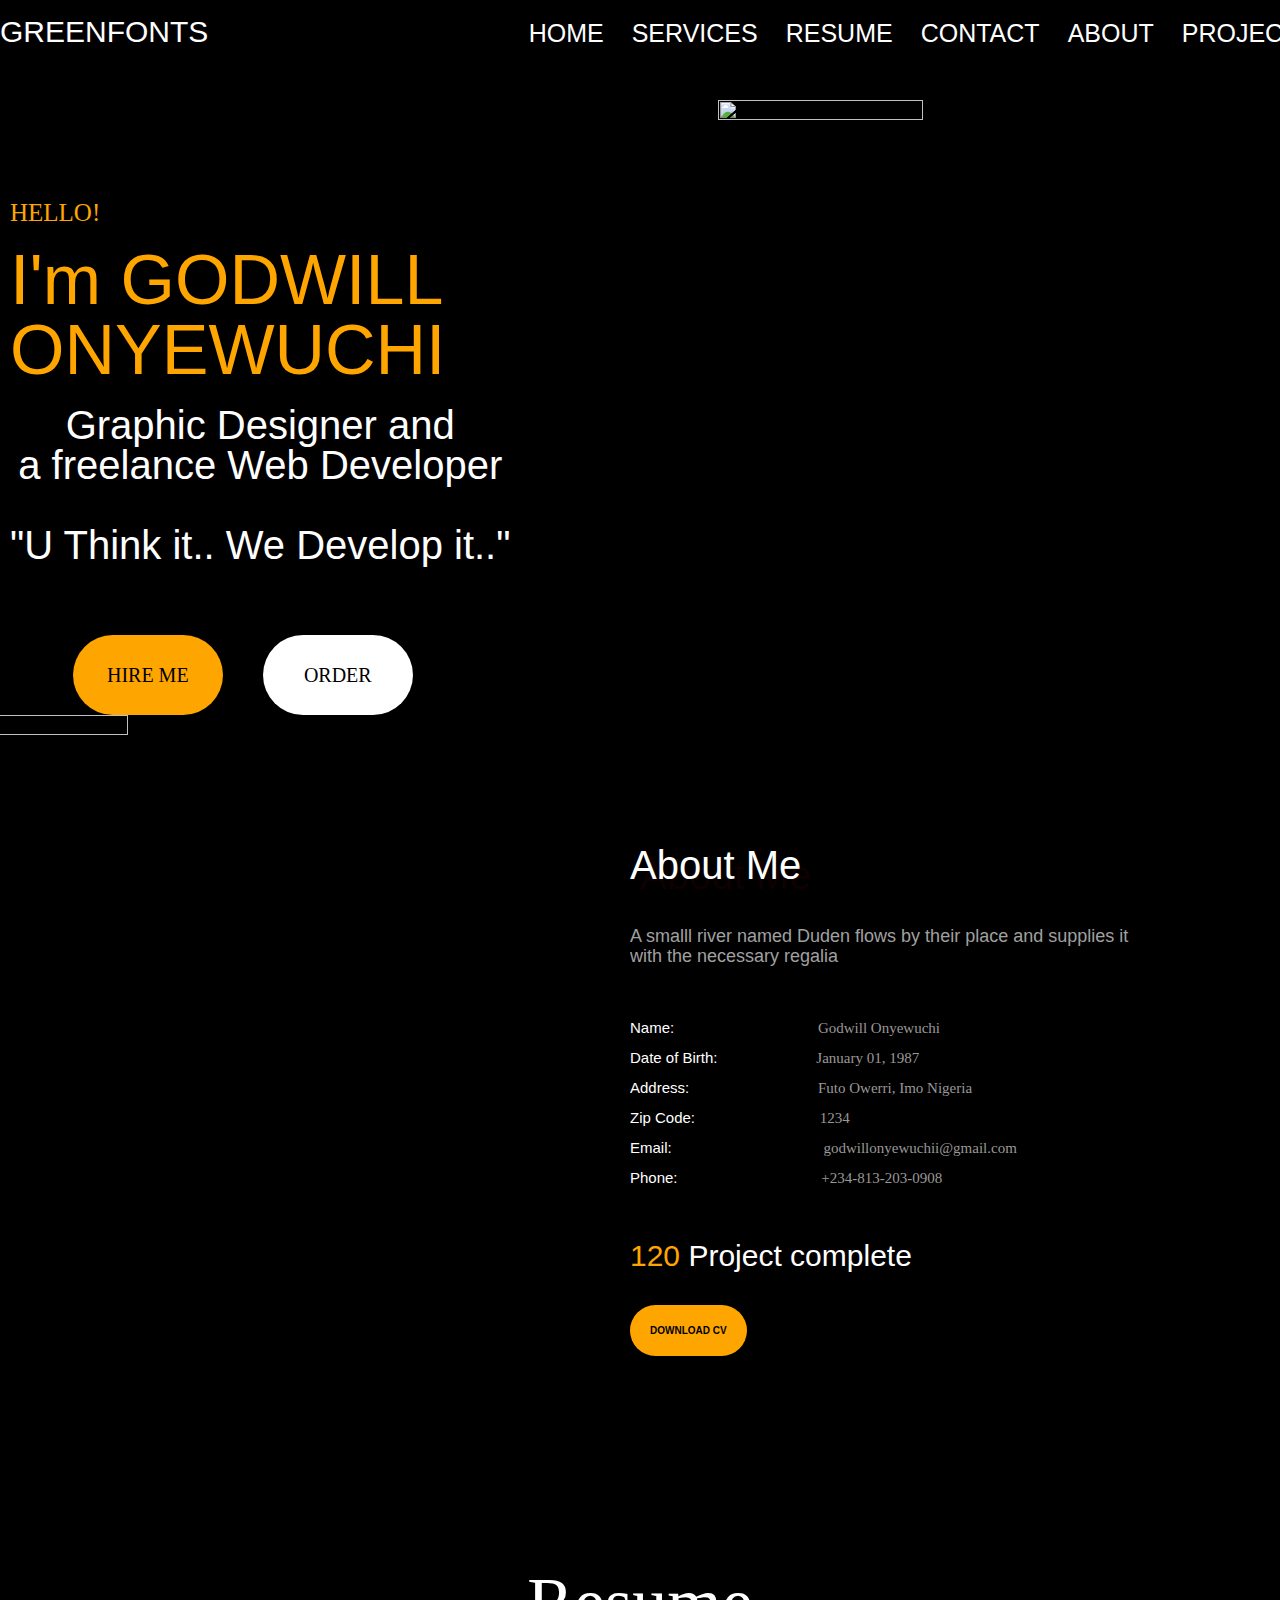
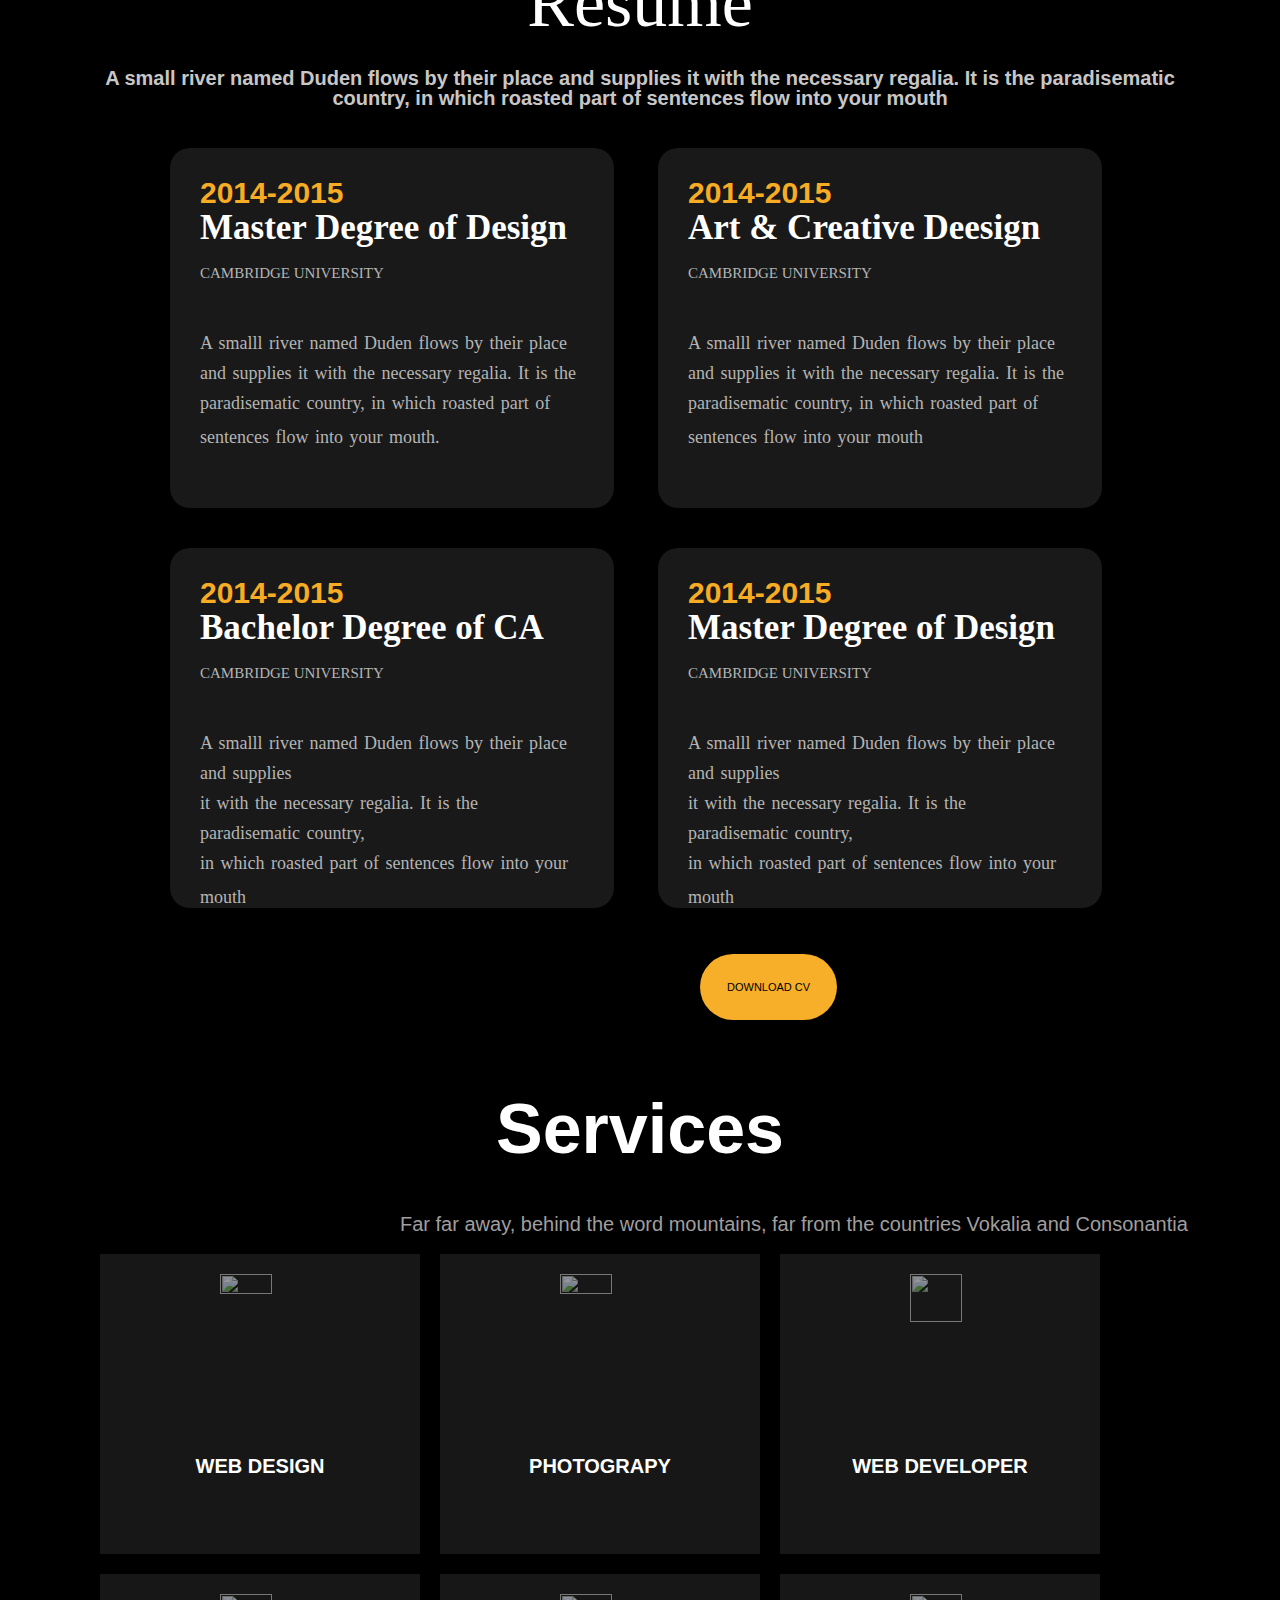
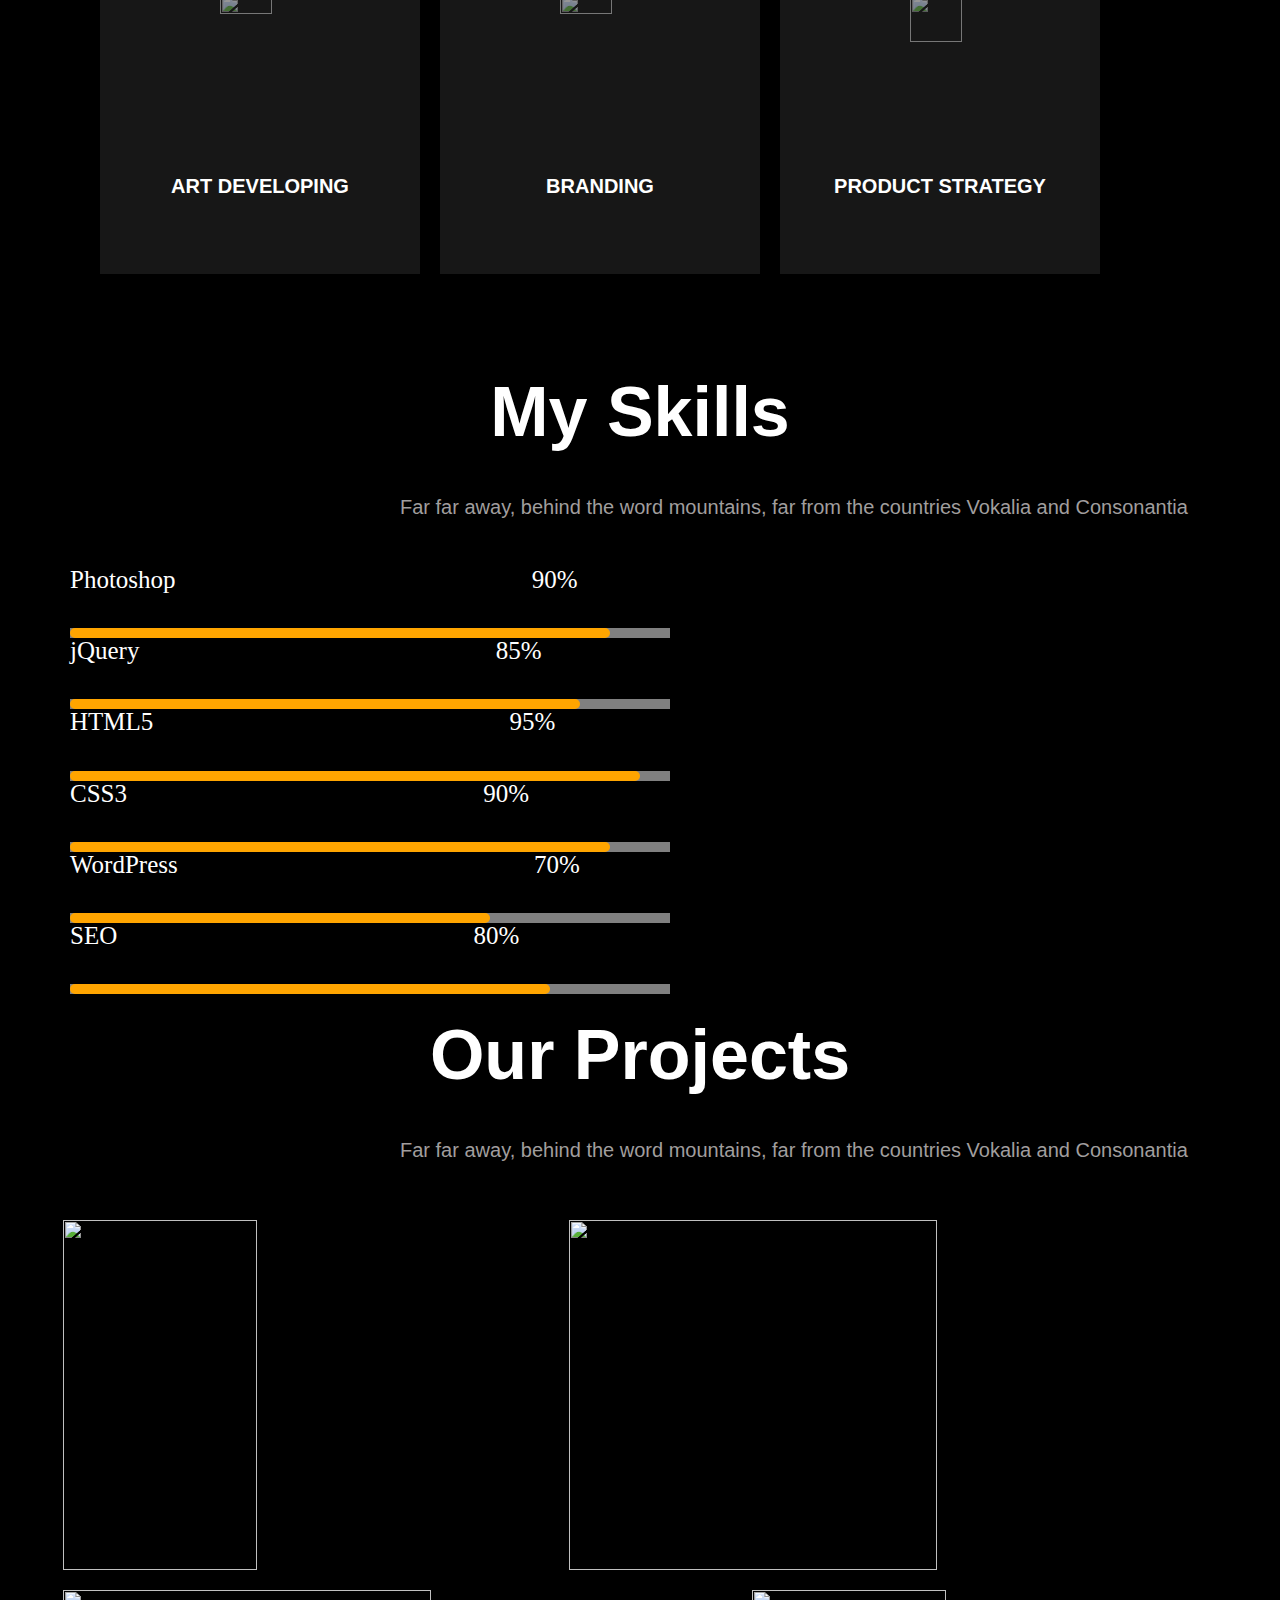
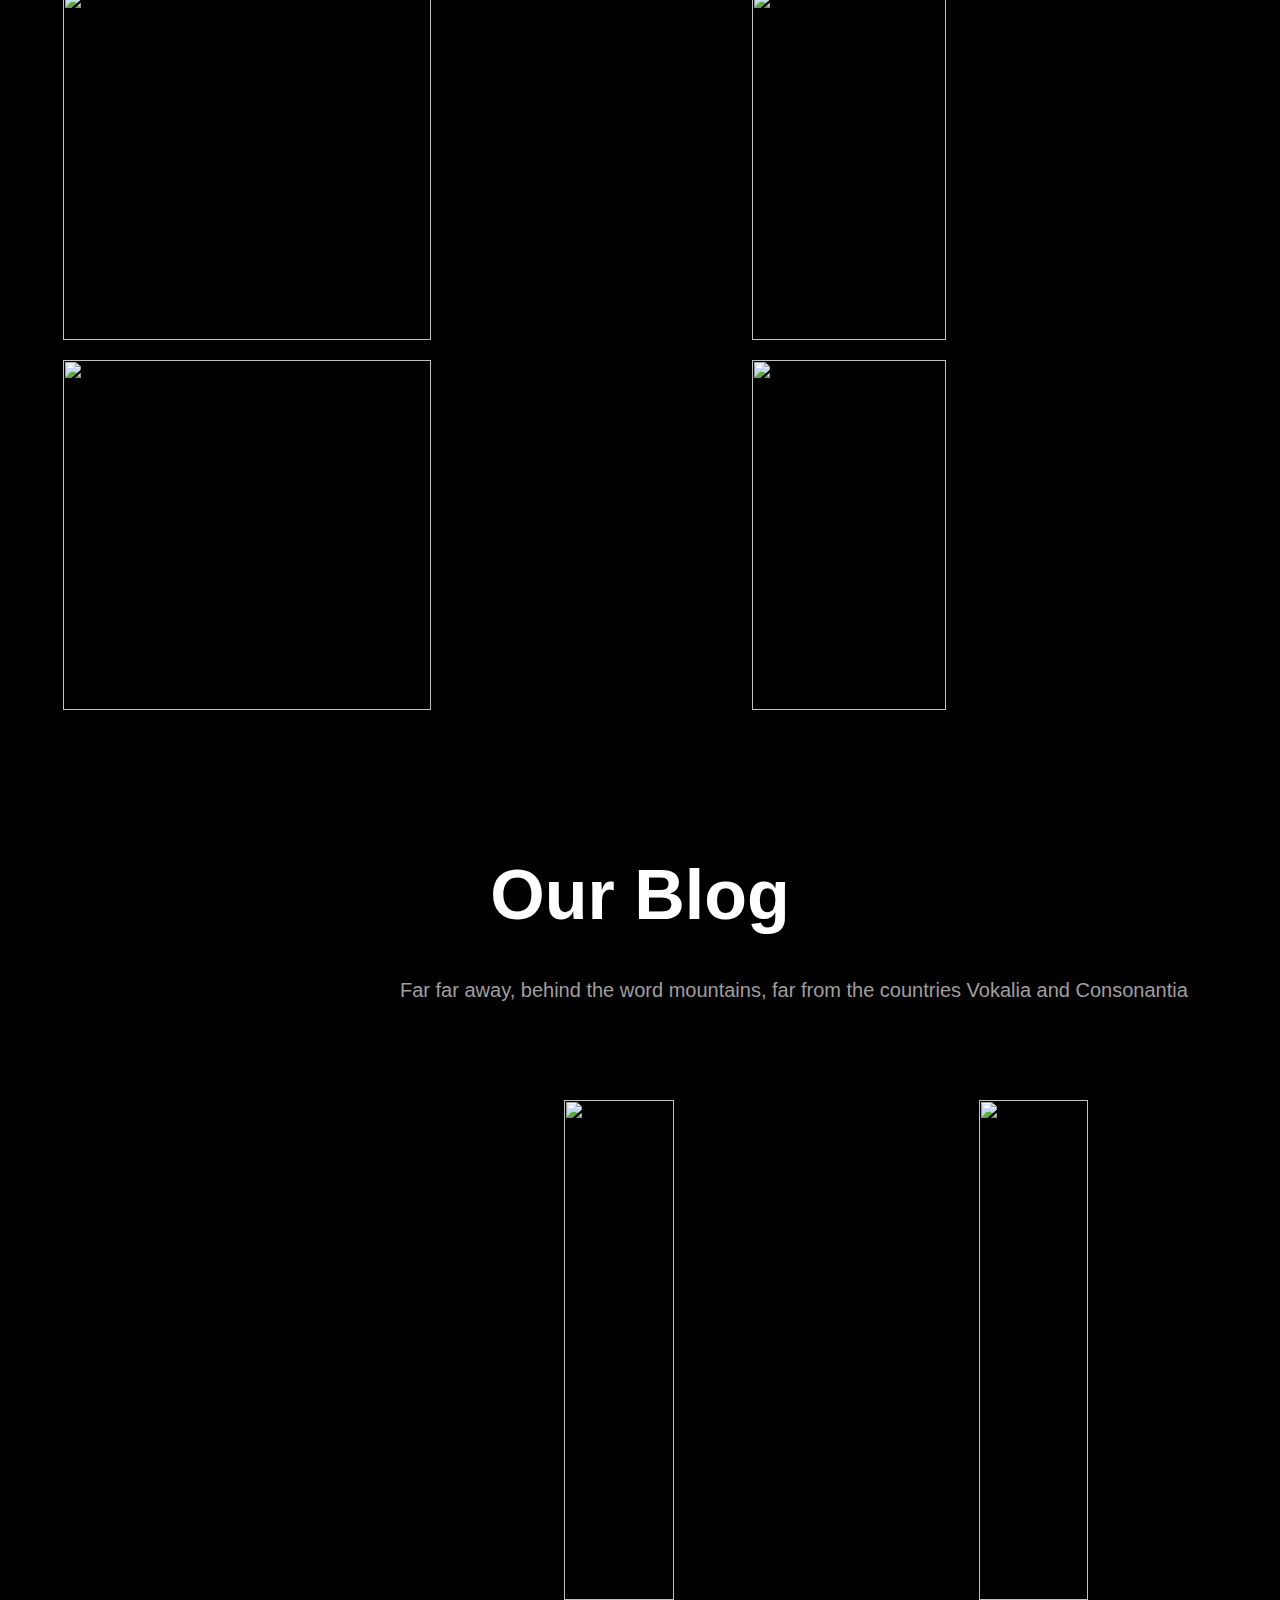
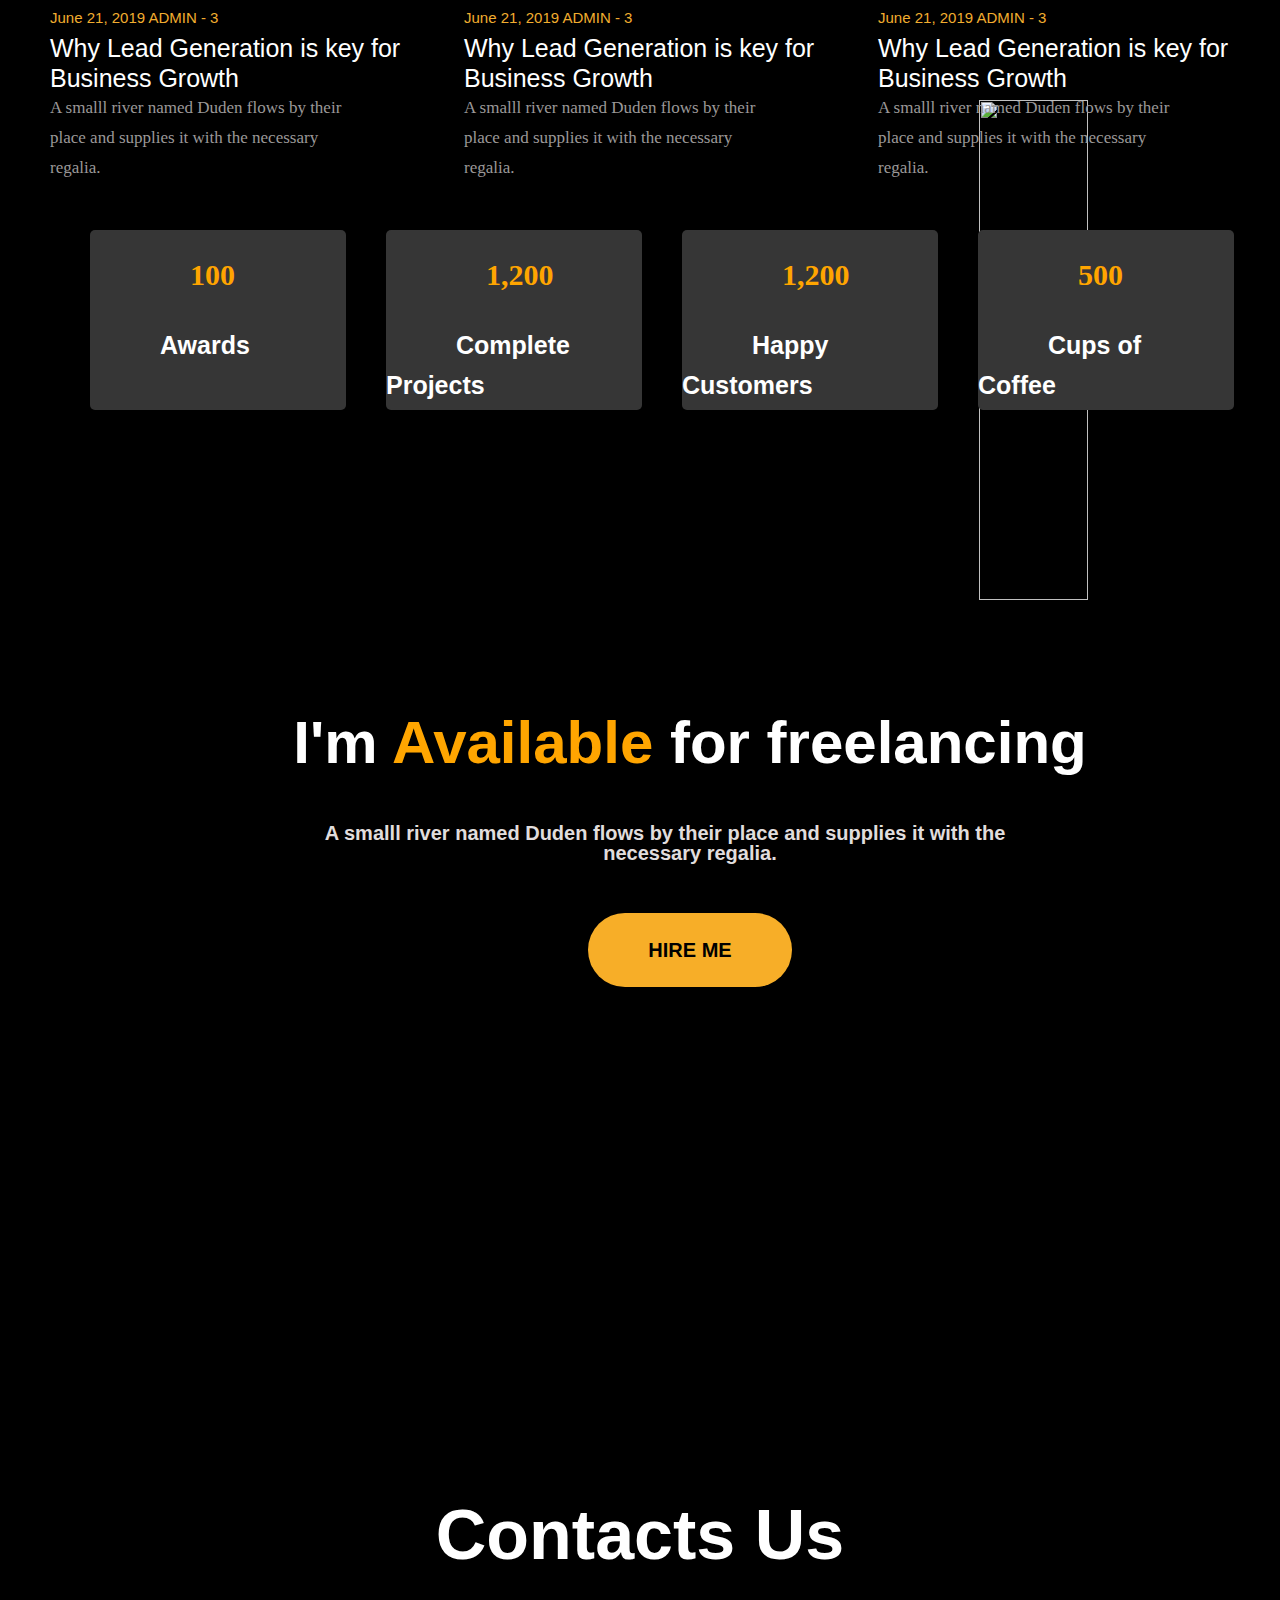
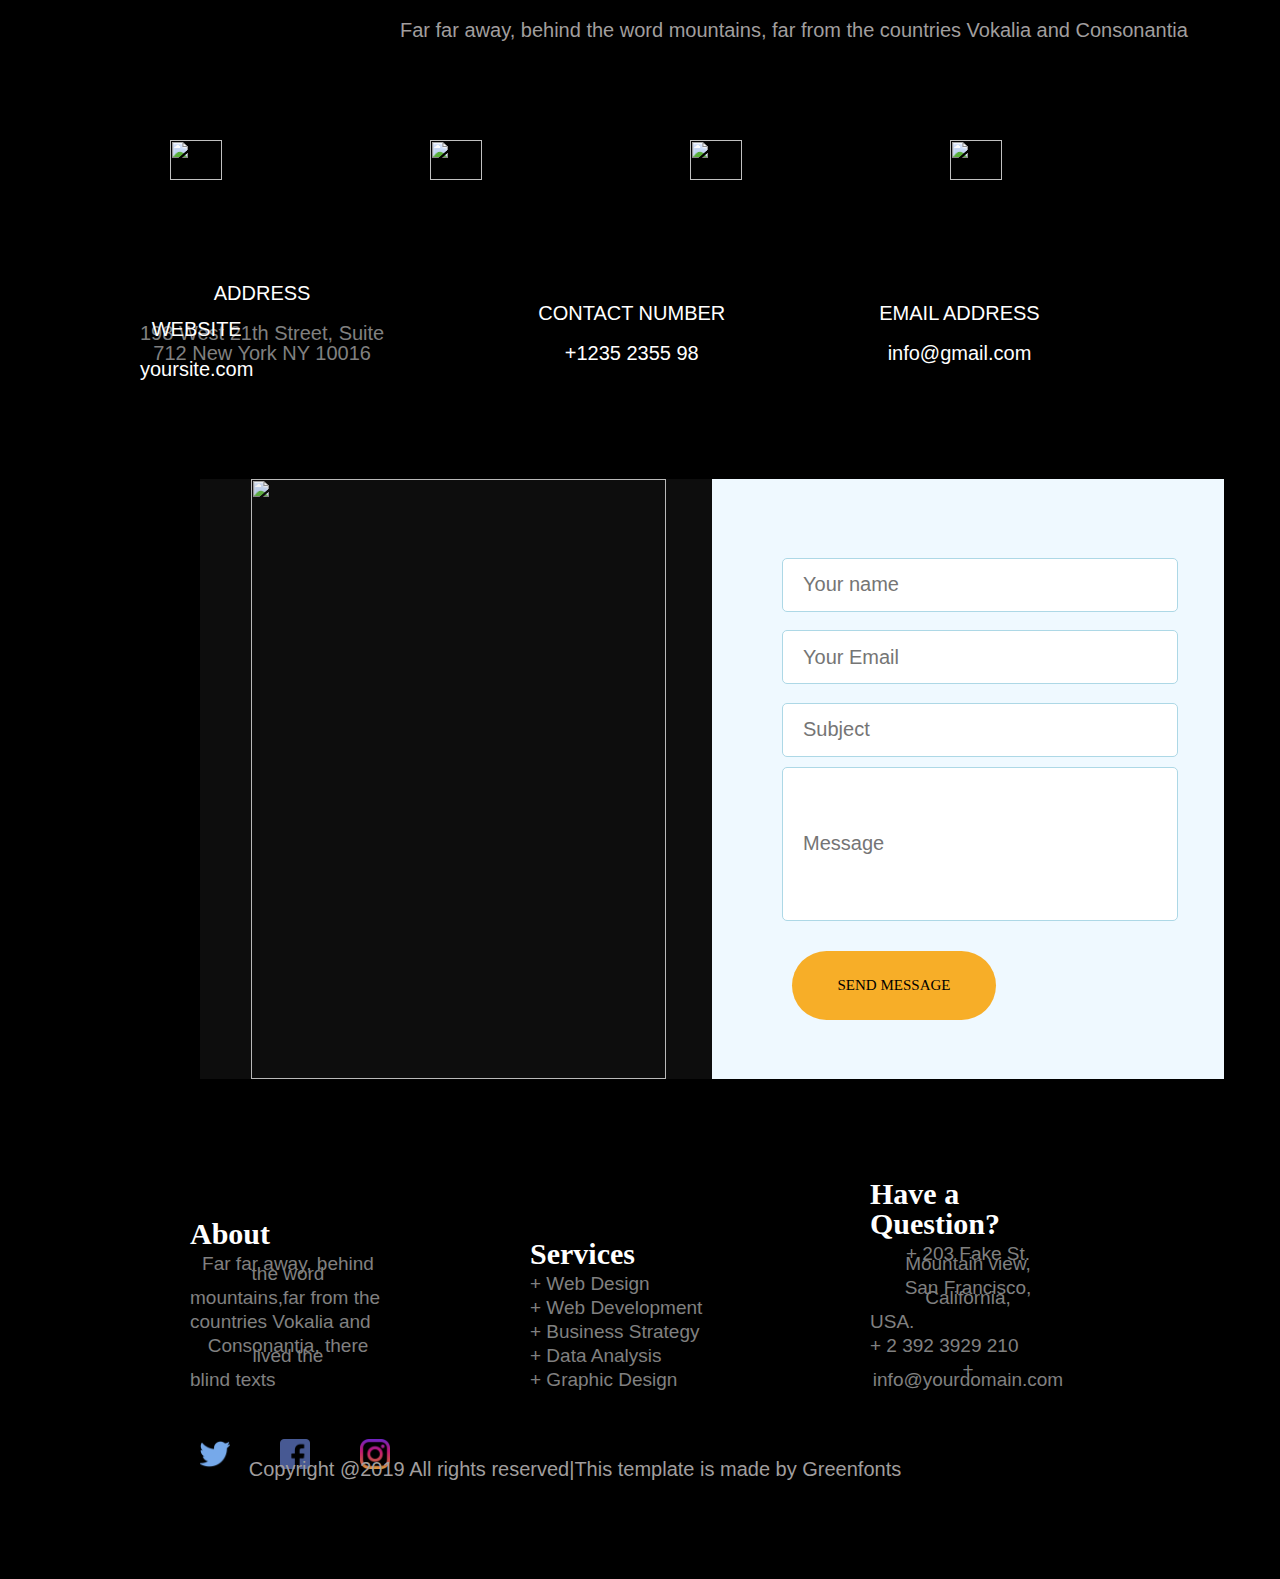
==== index.html @ c83e45dd "finnaly" ====
<!DOCTYPE html>
<html lang="en">

<head>
    <meta charset="UTF-8">
    <meta name="viewport" content="width=device-width, initial-scale=1.0">
    <meta http-equiv="X-UA-Compatible" content="ie=edge">
    <title>GREENFONTS - MEDIA</title>
    <link rel="stylesheet" href="./stylesheet.css">
</head>

<body>
    <nav id="navbar">

        <div id="container">

            <p>
                GREENFONTS
            </p>

            <ul>
                <li><a href="https://www.waptrick.com" class="home">HOME</a></li>
                <li> <a href="https://www.google .com" target="_blank" class="headerlink">SERVICES</a></li>
                <li> <a href="https://www.google .com" target="_blank" class="headerlink">RESUME</a></li>
                <li> <a href="https://www.google .com" target="_blank" class="headerlink">CONTACT</a></li>
                <li> <a href="https://www.google .com" target="_blank" class="notheader">ABOUT</a></li>
                <li> <a href="https://www.google .com" target="_blank" class="notheader">PROJECTS</a></li>
                <li> <a href="https://www.google .com" target="_blank" class="notheader">OFFICES</a></li>

            </ul>
        </div>
    </nav>

    <section class="banner">
        <div class="name">
            <h4> HELLO!</h4>
            <h2>I'm
                <b>GODWILL <br>ONYEWUCHI</b></h2>
            <p>
                Graphic Designer and<br>
                a freelance Web Developer<br><br>
                "U Think it.. We Develop it.."</p>
            <p></p>
            <div class="contain">
                <a class="button" href="https://www.goggle.com" target="-blank"
                    style="background-color: orange;"><b>HIRE ME<br></b>
                </a>
                <a class="button" href="https://www.goggle.com" target="_blank"><b>ORDER</b></a>
            </div>
        </div>
        <img src="http://pluspng.com/img-png/png-men-men-png-495.png">
    </section>
    <div class="container2">
        <div class="img2">
            <p></p>
            <img src="http://pluspng.com/img-png/png-men-men-png-495.png">
        </div>
        <div class="about">
            <h2 id="abouthead"><b>About Me</b> </h2><br><br>
            <p></p>
            <p class="quote">A smalll river named Duden flows by their place and supplies it<br> with the necessary
                regalia</p>
            <br><br><br>
            <br>
            <div class="con">
                <p> <b style="padding-right: 140px;">Name:</b> Godwill Onyewuchi <br></p>
                <p><b style="padding-right: 95px;">Date of Birth:</b> January 01, 1987 <br></p>
                <p><b style="padding-right: 125px;">Address:</b> Futo Owerri, Imo Nigeria <br></p>
                <p><b style="padding-right: 121px;">Zip Code:</b> 1234 <br></p>
                <p><b style="padding-right: 148px;">Email:</b> godwillonyewuchii@gmail.com<br> </p>
                <p><b style="padding-right: 140px;">Phone:</b> +234-813-203-0908 <br></p>
            </div>
            <br><br><br>
            <P style="color: white; font-size: 30px;"><b style="color: orange;">120</b> Project complete</P>
            <div class="button2">
                <p><b>DOWNLOAD CV</b></p>

            </div>
        </div>

    </div>

    <div class="Resume">

        <h1>Resume</h1>
        <h2>A small river named Duden flows by their place and
            supplies it with the necessary regalia.
            It is the paradisematic <br>country, in which roasted part of sentences flow into your mouth </h2>

        <div class="maincontent">
            <div class="content1">
                <p>2014-2015</p>
                <h3>Master Degree of Design</h3>
                <h4>CAMBRIDGE UNIVERSITY</p>
                    <h5>A smalll river named Duden flows by their place and
                        supplies it with the necessary regalia.
                        It is the paradisematic country, in which roasted part of sentences flow into your mouth.</p>
            </div>
            <div class="content2">
                <p>2014-2015</p>
                <h3>Art & Creative Deesign</h3>
                <h4>CAMBRIDGE UNIVERSITY</p>
                    <h5>A smalll river named Duden flows by their place and
                        supplies it with the necessary regalia.
                        It is the paradisematic country, in which roasted part of sentences flow into your mouth</p>
            </div>
            <div class="content3">
                <p>2014-2015</p>
                <h3>Bachelor Degree of CA</h3>
                <h4>CAMBRIDGE UNIVERSITY</p>
                    <h5>A smalll river named Duden flows by their place and
                        supplies<br> it with the necessary regalia.
                        It is the paradisematic country, <br>in which roasted part of sentences flow into your mouth</p>
            </div>
            <div class="content4">
                <p>2014-2015</p>
                <h3>Master Degree of Design</h3>
                <h4>CAMBRIDGE UNIVERSITY</p>
                    <h5>A smalll river named Duden flows by their place and
                        supplies<br> it with the necessary regalia.
                        It is the paradisematic country, <br>in which roasted part of sentences flow into your mouth</p>
            </div>
        </div>
        <div class="button3">
            <p><b>DOWNLOAD CV</b></p>

        </div>
    </div>

    <div class="Services">

        <h1>Services</h1>
        <p>Far far away, behind the word mountains,
            far from the countries Vokalia and Consonantia</p>

        <div class="mainService">
            <div class="ConSer">
                <div class="icons">
                    <p><img src="/ICONS/logo 1.png"></p>
                </div>

                <br><br>
                <h5>WEB DESIGN</h5>

                <p class="service_p"></p>
            </div>
            <div class="ConSer">
                <div class="icons2">
                    <p><img src="/ICONS/logo 2.png"></p>
                </div>
                <br><br>
                <h5>PHOTOGRAPY</h5>
                <p class="service_p"></p>
            </div>
            <div class="ConSer">
                <div class="icons3">
                    <p><img src="/ICONS/logo3.png"></p>
                </div>
                <br><br>
                <h5>WEB DEVELOPER</h5>
                <p class="service_p"></p>
            </div>
            <div class="ConSer">
                <div class="icons">
                    <p><img src="/ICONS/logo 1.png"></p>
                </div>
                <br><br>
                <h5>ART DEVELOPING</h5>
                <p class="service_p"></p>
            </div>
            <div class="ConSer">
                <div class="icons2">
                    <p><img src="/ICONS/logo 2.png"></p>
                </div>
                <br><br>
                <h5>BRANDING</h5>
                <p class="service_p"></p>
            </div>
            <div class="ConSer">
                <div class="icons3">
                    <p><img src="/ICONS/logo3.png"></p>
                </div>
                <br><br>
                <h5>PRODUCT STRATEGY</h5>
                <p class="service_p"></p>
            </div>
        </div>

    </div>


    <div class="skills">

        <h1>My Skills</h1>
        <p>Far
            far away, behind the word mountains,
            far from the countries Vokalia and Consonantia</p>

        <div class="skills_container">
            <div class="skills_content">
                <div>
                    <h4>Photoshop 90%</h4>
                    <progress class="bord" min="0" max="100" value="90"></progress>
                </div>
                <div>
                    <h4>jQuery 85%</h4>
                    <progress class="bord" min="0" max="100" value="85"></progress>
                </div>
                <div>
                    <h4>HTML5 95%</h4>
                    <progress class="bord" min="0" max="100" value="95"></progress>
                </div>
                <div>
                    <h4>CSS3 90%</h4>
                    <progress class="bord" min="0" max="100" value="90"></progress>
                </div>
                <div>
                    <h4>WordPress 70%</h4>
                    <progress class="bord" min="0" max="100" value="70"></progress>
                </div>
                <div>
                    <h4>SEO 80%</h4>
                    <progress class="bord" min="0" max="100" value="80"></progress>
                </div>
            </div>
        </div>
    </div>


    <div class="projects">
        <h1>Our Projects</h1>
        <p>Far far away, behind the word mountains,
            far from the countries Vokalia and Consonantia</p>
        <div class="projectcontent">
            <div class="maincontentp">

                <img class="contentp2" src="/images/com.1.jpg">
                <img class="contentp1" src="/images/nature.JPG">
            </div>

            <div class="maincontentp">

                <img class="contentp1" src="/images/com.3.jpg">
                <img class="contentp2" src="/images/com.2.jpg">
            </div>
            <div class="maincontentp">

                <img class="contentp1" src="/images/20191127_102858.jpg"">
                <img class=" contentp2" src="/images/20191127_103021.jpg">
            </div>

        </div>
    </div>


    <div class="blog">
        <h1>Our Blog</h1>
        <p>Far far away, behind the word mountains,
            far from the countries Vokalia and Consonantia</p>
        <div class="blogcontent">
            <p class="contentb">
                <img src="/images/com.1.jpg" class="pic1">
                <img src="/images/20191127_103021.jpg" class="pic2">
                <img src="/images/20191127_103012.jpg" class="pic3">
            </p>
            <div class="contentb1">
                <h5 class="content_p1"><b><strong>June 21, 2019 ADMIN - 3</strong></b></h5>
                <h5 class="content_p2"><B>Why Lead Generation is key for <br> Business Growth</B></h5>
                <h5 class="content_p4">A smalll river named Duden flows by their<br> place and
                    supplies it with the necessary <br>regalia.</h5>
            </div>
            <div class="contentb2">
                <h5 class="content_p1"><b><strong>June 21, 2019 ADMIN - 3</strong></b></h5>
                <h5 class="content_p2"><B>Why Lead Generation is key for <br> Business Growth</B></h5>
                <h5 class="content_p4">A smalll river named Duden flows by their<br> place and
                    supplies it with the necessary <br>regalia.</h5>
            </div>
            <div class="contentb3">
                <h5 class="content_p1"><b><strong>June 21, 2019 ADMIN - 3</strong></b></h5>
                <h5 class="content_p2"><B>Why Lead Generation is key for <br> Business Growth</B></h5>
                <h5 class="content_p4">A smalll river named Duden flows by their<br> place and
                    supplies it with the necessary <br>regalia.</h5>
            </div>
        </div>

        <div class="contentb_2">
            <!-- <img src="/images/download.jpg"> -->
            <div class="first_b2">
                <div class="blocks_b2">
                    <h4>100</h4><br>
                    <p>Awards</p>
                </div>
                <div class="blocks_b2">
                    <h4>1,200</h4><br>
                    <p>Complete Projects</p>
                </div>
                <div class="blocks_b2">
                    <h4>1,200</h4><br>
                    <p>Happy Customers</p>
                </div>
                <div class="blocks_b2">
                    <h4>500</h4><br>
                    <p>Cups of Coffee</p>
                </div>
            </div>
            <div class="second_b2">
                <h3>I'm <b style="color: orange;">Available</b> for freelancing</h3>
                <p>A smalll river named Duden flows by their place and
                    supplies it with the <br>necessary regalia.</p>
                <div class="button3">
                    <h5><b style="font-size: 20px;">HIRE ME</b></h5>

                </div>
            </div>
        </div>
    </div>

    <div class="contacts">
        <h1>Contacts Us</h1>
        <p>Far far away, behind the word mountains, far from the countries Vokalia and Consonantia</p>
        <div class="contacts_content">
            <div class="contact_icons">
                <p><img class="contentc1" src="/images/icon4.png"></p>
                <p><img class="contentc2" src="/images/icon5.png"></p>
                <p><img class="contentc3" src="/images/icon6.png"></p>
                <p><img class="contentc4" src="/images/icon7.png"></p>
            </div>
            <div class="icons_label">
                <p class="contentc1" style="color: grey; ">
                    <b style="color: white;">ADDRESS</b> <br> <br> 198 West 21th Street, Suite <br> 712 New York NY
                    10016</p>
                <p class="contentc2"><b>CONTACT NUMBER</b> <br><br> +1235 2355 98 </p>
                <p class="contentc3"><b>EMAIL ADDRESS</b> <br><br> info@gmail.com</p>
                <p class="contentc4"><b>WEBSITE</b> <br><br> yoursite.com</p>
            </div>

        </div>
        <div class="form">
            <div class="form_part1">
                <img src="http://pluspng.com/img-png/png-men-men-png-495.png">
            </div>
            <div class="form_part2">
                <form>
                    <input type="text" placeholder="Your name">
                    <input type="text" placeholder="Your Email">
                    <input type="text" placeholder="Subject">
                    <input type="text" placeholder="Message" style="height: 150px;">
                </form>
                <div class="button4">
                    <h5><b style="font-size: 15px;">SEND MESSAGE</b></h5>

                </div>
            </div>
        </div>
        <div class="part_3">
            <div class="part_content">
                <div class="aboutc">
                    <h3>About</h3>
                    <p>Far far away, behind the word </p>
                    <p>mountains,far from the</p>
                    <p>countries Vokalia and</p>
                    <p>Consonantia, there lived the</p>
                    <p>blind texts</p>
                </div>

                <div class="servicec">
                    <h3>Services</h3>
                    <p>+ Web Design</p>
                    <p>+ Web Development</p>
                    <p>+ Business Strategy</p>
                    <p>+ Data Analysis</p>
                    <p>+ Graphic Design</p>
                </div>
                <div class="questionc">
                    <h3>Have a Question?</h3>
                    <p>+ 203 Fake St. Mountain view,
                        <p> San Francisco, California,</p>
                        <p> USA. </p>
                        <p>+ 2 392 3929 210</p>
                        <p>+ info@yourdomain.com</p>

                </div>
            </div>
            <div class="lasticons">
                <img src="/ICONS/twitter.png">
                <img src="/ICONS/facebook.png">
                <img src="/ICONS/instagram.png">
            </div>
        </div>

        <footer>
            <p>Copyright @2019 All rights reserved|This template is made by Greenfonts</p>
        </footer>

</body>

</html>
---- stylesheet.css ----
/* http://meyerweb.com/eric/tools/css/reset/
   v2.0-modified | 20110126
   License: none (public domain)
*/

html, body, div, span, applet, object, iframe,
h1, h2, h3, h4, h5, h6, p, blockquote, pre,
a, abbr, acronym, address, big, cite, code,
del, dfn, em, img, ins, kbd, q, s, samp,
small, strike, strong, sub, sup, tt, var,
b, u, i, center,
dl, dt, dd, ol, ul, li,
fieldset, form, label, legend,
table, caption, tbody, tfoot, thead, tr, th, td,
article, aside, canvas, details, embed,
figure, figcaption, footer, header, hgroup,
menu, nav, output, ruby, section, summary,
time, mark, audio, video {
  margin: 0;
	padding: 0;
	border: 0;
	font-size: 100%;
	font: inherit;
	vertical-align: baseline;
}

/* make sure to set some focus styles for accessibility */
:focus {
    outline: 0;
}

/* HTML5 display-role reset for older browsers */
article, aside, details, figcaption, figure,
footer, header, hgroup, menu, nav, section {
	display: block;
}

body {
	line-height: 1;
}

ol, ul {
	list-style: none;
}

blockquote, q {
	quotes: none;
}

blockquote:before, blockquote:after,
q:before, q:after {
	content: '';
	content: none;
}

table {
	border-collapse: collapse;
	border-spacing: 0;
}

input[type=search]::-webkit-search-cancel-button,
input[type=search]::-webkit-search-decoration,
input[type=search]::-webkit-search-results-button,
input[type=search]::-webkit-search-results-decoration {
    -webkit-appearance: none;
    -moz-appearance: none;
}

input[type=search] {
    -webkit-appearance: none;
    -moz-appearance: none;
    -webkit-box-sizing: content-box;
    -moz-box-sizing: content-box;
    box-sizing: content-box;
}

textarea {
    overflow: auto;
    vertical-align: top;
    resize: vertical;
}

/**
 * Correct `inline-block` display not defined in IE 6/7/8/9 and Firefox 3.
 */

audio,
canvas,
video {
    display: inline-block;
    *display: inline;
    *zoom: 1;
    max-width: 100%;
}

/**
 * Prevent modern browsers from displaying `audio` without controls.
 * Remove excess height in iOS 5 devices.
 */

audio:not([controls]) {
    display: none;
    height: 0;
}

/**
 * Address styling not present in IE 7/8/9, Firefox 3, and Safari 4.
 * Known issue: no IE 6 support.
 */

[hidden] {
    display: none;
}

/**
 * 1. Correct text resizing oddly in IE 6/7 when body `font-size` is set using
 *    `em` units.
 * 2. Prevent iOS text size adjust after orientation change, without disabling
 *    user zoom.
 */

html {
    font-size: 100%; /* 1 */
    -webkit-text-size-adjust: 100%; /* 2 */
    -ms-text-size-adjust: 100%; /* 2 */
}

/**
 * Address `outline` inconsistency between Chrome and other browsers.
 */

a:focus {
    outline: thin dotted;
}

/**
 * Improve readability when focused and also mouse hovered in all browsers.
 */

a:active,
a:hover {
    outline: 0;
}

/**
 * 1. Remove border when inside `a` element in IE 6/7/8/9 and Firefox 3.
 * 2. Improve image quality when scaled in IE 7.
 */

img {
    border: 0; /* 1 */
    -ms-interpolation-mode: bicubic; /* 2 */
}

/**
 * Address margin not present in IE 6/7/8/9, Safari 5, and Opera 11.
 */

figure {
    margin: 0;
}

/**
 * Correct margin displayed oddly in IE 6/7.
 */

form {
    margin: 0;
}

/**
 * Define consistent border, margin, and padding.
 */

fieldset {
    border: 1px solid #c0c0c0;
    margin: 0 2px;
    padding: 0.35em 0.625em 0.75em;
}

/**
 * 1. Correct color not being inherited in IE 6/7/8/9.
 * 2. Correct text not wrapping in Firefox 3.
 * 3. Correct alignment displayed oddly in IE 6/7.
 */

legend {
    border: 0; /* 1 */
    padding: 0;
    white-space: normal; /* 2 */
    *margin-left: -7px; /* 3 */
}

/**
 * 1. Correct font size not being inherited in all browsers.
 * 2. Address margins set differently in IE 6/7, Firefox 3+, Safari 5,
 *    and Chrome.
 * 3. Improve appearance and consistency in all browsers.
 */

button,
input,
select,
textarea {
    font-size: 100%; /* 1 */
    margin: 0; /* 2 */
    vertical-align: baseline; /* 3 */
    *vertical-align: middle; /* 3 */
}

/**
 * Address Firefox 3+ setting `line-height` on `input` using `!important` in
 * the UA stylesheet.
 */

button,
input {
    line-height: normal;
}

/**
 * Address inconsistent `text-transform` inheritance for `button` and `select`.
 * All other form control elements do not inherit `text-transform` values.
 * Correct `button` style inheritance in Chrome, Safari 5+, and IE 6+.
 * Correct `select` style inheritance in Firefox 4+ and Opera.
 */

button,
select {
    text-transform: none;
}

/**
 * 1. Avoid the WebKit bug in Android 4.0.* where (2) destroys native `audio`
 *    and `video` controls.
 * 2. Correct inability to style clickable `input` types in iOS.
 * 3. Improve usability and consistency of cursor style between image-type
 *    `input` and others.
 * 4. Remove inner spacing in IE 7 without affecting normal text inputs.
 *    Known issue: inner spacing remains in IE 6.
 */

button,
html input[type="button"], /* 1 */
input[type="reset"],
input[type="submit"] {
    -webkit-appearance: button; /* 2 */
    cursor: pointer; /* 3 */
    *overflow: visible;  /* 4 */
}

/**
 * Re-set default cursor for disabled elements.
 */

button[disabled],
html input[disabled] {
    cursor: default;
}

/**
 * 1. Address box sizing set to content-box in IE 8/9.
 * 2. Remove excess padding in IE 8/9.
 * 3. Remove excess padding in IE 7.
 *    Known issue: excess padding remains in IE 6.
 */

input[type="checkbox"],
input[type="radio"] {
    box-sizing: border-box; /* 1 */
    padding: 0; /* 2 */
    *height: 13px; /* 3 */
    *width: 13px; /* 3 */
}

/**
 * 1. Address `appearance` set to `searchfield` in Safari 5 and Chrome.
 * 2. Address `box-sizing` set to `border-box` in Safari 5 and Chrome
 *    (include `-moz` to future-proof).
 */

input[type="search"] {
    -webkit-appearance: textfield; /* 1 */
    -moz-box-sizing: content-box;
    -webkit-box-sizing: content-box; /* 2 */
    box-sizing: content-box;
}

/**
 * Remove inner padding and search cancel button in Safari 5 and Chrome
 * on OS X.
 */

input[type="search"]::-webkit-search-cancel-button,
input[type="search"]::-webkit-search-decoration {
    -webkit-appearance: none;
}

/**
 * Remove inner padding and border in Firefox 3+.
 */

button::-moz-focus-inner,
input::-moz-focus-inner {
    border: 0;
    padding: 0;
}

/**
 * 1. Remove default vertical scrollbar in IE 6/7/8/9.
 * 2. Improve readability and alignment in all browsers.
 */

textarea {
    overflow: auto; /* 1 */
    vertical-align: top; /* 2 */
}

/**
 * Remove most spacing between table cells.
 */

table {
    border-collapse: collapse;
    border-spacing: 0;
}

html,
button,
input,
select,
textarea {
    color: #222;
}


::-moz-selection {
    background: #b3d4fc;
    text-shadow: none;
}

::selection {
    background: #b3d4fc;
    text-shadow: none;
}

img {
    vertical-align: middle;
}

fieldset {
    border: 0;
    margin: 0;
    padding: 0;
}

textarea {
    resize: vertical;
}

.chromeframe {
    margin: 0.2em 0;
    background: #ccc;
    color: #000;
    padding: 0.2em 0;
}


/*THE HOME PART*/
*{
    text-decoration: none;
}
body{
    background-color: rgb(0, 0, 0);
}
#navbar{
    background-color: black;
    position: fixed;
    margin-top: -9px;
    width: 2000px;
    height: 100px;
    z-index: 1;
}

#container{    
    margin-top: 20px;
     clear: both;    
}
p{
    font-size: 30px;
    color:white;
    text-align: left;
    display: inline;
    margin-left: 0px;
    font-family: Arial, Helvetica, sans-serif;    
} 
ul{ 
    display: inline;    
    text-decoration: none; 
    margin-inline-start: 300px;    
}
li {  
    margin: 10px;
    display: inline-block;
    font-family: Arial, Helvetica, sans-serif;
    font-size: 25px; 
    padding-bottom: 20px; 
}
.name {
    float: left;
    font-size: 40px;
    margin-top: 200px;
    margin-right: 100px;
    color:white;
    margin-left: 10px;
}
h2{
    font-size: 100px;
    margin-top: -20px;
    color: orange; 
    font-family: 'Franklin Gothic Medium', 'Arial Narrow', Arial, sans-serif;
    font-size: 70px;
}
h4{
    color: orange; 
    font-family: Cambria, Cochin, Georgia, Times, 'Times New Roman', serif; 
    font-size: 25px; 
    padding-bottom: 40px;
}
.banner .name p{
    font-size: 40px; 
    margin-top: 20px; 
    margin-left: 0px; 
    font-family: Arial, Helvetica, sans-serif; 
    position:absolute; 
    text-align: center;
}
#container{
     color: blue;
}
img{
    float: right;
    z-index: -1;
    position: relative;
    width: 40%;
    margin-top: 100px;
    height: 40%;
    margin-right: 50px;   
}
.banner::after {    
    content: ' ';
    display: table;
    clear: both;    
}
a{
    color: white;
    text-decoration: none;
    border: 2px solid black;
}
a:hover{
    color: yellow;
    border-bottom: 3px solid yellow;
}
.contain{
    text-align: center;
    margin-top: -100px;
}
.button{
    text-align: center;
    color: black;
    font-size: 20px;
    width: 150px;
    padding-top: 30px;
    padding-bottom: 30px;
    border:0.5px;
    background-color: WHITE;
    transition: 0.35s;
    margin-top:350px;
    border-radius: 50px;  
    text-decoration: none;
    display: inline-block;
    margin-left:30px;
}
.button:hover {
    text-decoration-color: none;
    background-color:yellow;
    border-color: white;
    color:BLACK;
}

@media only screen and (min-width:480px) and (max-width:780px){
#navbar{
    margin:0 auto;
    width: 100%;
    height: 150px;
    position: fixed;
}
#container p{
    display: block;
    font-size: 30px;
    color:white;
    margin: 0 auto;
    font-family: Arial, Helvetica, sans-serif;
    font-weight: 700;
    padding: 20px 0;
    margin-left: 280px;    
} 
#container ul{ 
    float: left;   
    margin: 0 auto;    
} 
.home{
    color: #fff;
    display: block;
    font-size: 20px;
    font-family: Arial, Helvetica, sans-serif;
    font-weight: 700;
    margin-right: -10px; 
}  
 #container ul li .headerlink{
    color: #fff;
    display: block;
    font-size: 20px;
    font-family: Arial, Helvetica, sans-serif;
    font-weight: 700;
    margin-right: -10px;      
}  
#container ul li .headerlink:hover{
    color: yellow;
    border-bottom: 2px solid yellow;
}
 #container .notheader{
    color: #fff;
    display: block;
    font-size: 20px;
    font-family: Arial, Helvetica, sans-serif;
    font-weight: 700;
    margin-right: -10px; 
}  
.banner{
    width: 100%;
    height: 700px;
    background-image: url('http://pluspng.com/img-png/png-men-men-png-495.png');
    background-size: contain;
    background-position: center;
    background-repeat: no-repeat;
}
.banner .name h4{
    font-family: Arial, Helvetica, sans-serif;
    font-size: 20px;
    margin-top: -30px;
    font-weight: 700;
}
.banner .name h2{
    font-family: Arial, Helvetica, sans-serif;
    font-size: 40px;
    letter-spacing: 2px;
    line-height: 50px;
    font-weight: 700;
}
.banner .name p{
    font-family: Arial, Helvetica, sans-serif;
    font-size: 25px;
    letter-spacing: 2px;
    line-height: 30px;
    margin-top: 150px;
    font-weight: 700;
    text-shadow: 2px 2px 8px #111;
}
.contain{
    width: 100%;
    margin: 0 0 0 100px;
    display: inline-block;    

}
.banner img{
    display: none;
}
.button{
    width: 100px;
    margin: 450px 0 0 50px;
}
}

@media only screen and (max-width:480px){
 #navbar{
    margin:0 auto;
    width: 100%;
    height: 150px;
    position: fixed;
}
#container p{
    display: block;
    font-size: 30px;
    color:white;
    margin: 0 auto;
    font-family: Arial, Helvetica, sans-serif;
    font-weight: 700;
    padding: 20px 0;
    margin-left: 80px;    
} 
#container ul{ 
    float: left;   
    margin: 0 auto;    
} 
.home{
    display: none;
}  
 #container ul li .headerlink{
    color: #fff;
    display: block;
    font-size: 20px;
    font-family: Arial, Helvetica, sans-serif;
    font-weight: 700;
    margin-right: -10px;      
}  
#container ul li .headerlink:hover{
    color: yellow;
    border-bottom: 2px solid yellow;
}
 #container .notheader{
    display:none;
}  
.banner{
    width: 100%;
    height: 700px;
    background-image: url('http://pluspng.com/img-png/png-men-men-png-495.png');
    background-size: contain;
    background-position: center;
    background-repeat: no-repeat;
}
.banner .name h4{
    font-family: Arial, Helvetica, sans-serif;
    font-size: 20px;
    margin-top: -30px;
    font-weight: 700;
}
.banner .name h2{
    font-family: Arial, Helvetica, sans-serif;
    font-size: 25px;
    letter-spacing: 2px;
    line-height: 30px;
    font-weight: 700;
}
.banner .name p{
    font-family: Arial, Helvetica, sans-serif;
    font-size: 25px;
    letter-spacing: 2px;
    line-height: 30px;
    margin-top: 150px;
    font-weight: 700;
    text-shadow: 2px 2px 8px #111;
}
.contain{
    width: 100%;
    margin: 0 0 0 50px;
    display: inline-block;    

}
.banner img{
    display: none;
}
.button{
    width: 100px;
    margin: 400px auto 0;
}
}

/*ABOUTPART*/

.container2{
    margin: 100px auto 0;
    padding-bottom: 100px;
    display: inline-block;
    width: 100%;
    height: 200px;    
}
.img2{ 
    float: left;
    width: 80%;  
    z-index: -1;
    margin:-200px 0 0 -600px; 
}
.about{
     float: right;
    width: 650px;
    height: 550px;
    overflow: hidden;
}
.about::after{
    content: ' ';
    display: table;
    clear: both
}
#abouthead {
    margin-top: 30px;
    text-align: left;
    color: white;
    font-size: 40px;
    font-family: Arial, Helvetica, sans-serif;
    margin-right: 100px;  
    text-shadow: 10px 10px rgb(15, 1, 1);  
}
.quote{
    text-align: left;
    font-size: 18px;
    font-family: Arial, Helvetica, sans-serif;
    margin-right: 150px;
    color: rgb(160, 160, 160);
}
.con{
    margin-right: 250px;
}
.con p{
    padding: 0px;
    font-size: 15px;
    line-height: 30px;
    color: rgb(155, 151, 151);
    font-family: Cambria, Cochin, Georgia, Times, 'Times New Roman', serif;
    text-align: left;
    padding-left: 0px;    
}
.con p b{
    padding-right: 200px;
    font-family: Arial, Helvetica, sans-serif;
    color: white;
}
.button2{
    width: 100%;
    margin-top:50px;
}
.button2 p{
    text-align: center;
    color: black;
    font-size: 10px;
    font-weight: 700;    
     padding:20px; 
    border:0.5px;
    background-color: orange;
    transition: 0.35s;    
    border-radius: 50px;  
    text-decoration: none;
    margin-left:0px;
}

@media only screen and (min-width:480px) and (max-width:780px){
.img2{ 
    display: none;
}
.img2 img{
    display: none;
}

.container2 .about{
    margin: 0px -25px;
    width: 100%;
    height: 650px;
}

#abouthead {
    margin-top: 10px;
    text-align: center;
    font-size: 70px;
    margin-right: 0px;  
    font-weight: 800;
}
.quote{
    text-align: center;
    font-size: 20px;
    margin-left: 0px;
}
.con{
    margin-right: 250px;
}
.con p{
    font-size: 25px;    
}
.button2{
    margin-top:80px;
}
.button2 p{
    font-size: 20px;   
     padding:30px; 
}

.con{
    margin: 0 auto;
}
.button2 p{
    margin-left: 100px;

}  
}


@media only screen and (max-width: 480px){

.img2{ 
    display: none;
}
.img2 img{
    display: none;
}

.container2 .about{
    margin: 0px -15px;
    width: 100%;
    height: 550px;
}

#abouthead {
    margin-top: 10px;  
}
.quote{
    font-size: 14px;
    margin-top: -30px;
}
.con{
    margin: 0 auto;
}
.button2 p{
    margin-left: 100px;

}
}

/*RESUMEPART*/

.Resume{
    margin: 450px auto 0;
    width: 100%;  
    display: relative;
    padding-bottom: 100px;  
}
.Resume h1{
    color: white; 
    text-align: center; 
    font-size: 70px; 
    text-shadow: wheat;
    padding-bottom: 50px;
}
.Resume h2{
    color: rgb(201, 198, 198); 
    font-weight: 600;
    text-align: center;  
    font-size: 20px;  
}
.maincontent{
   margin: 20px 150px;
   width: 100%;
   padding-bottom: 30px;  
} 
.maincontent div{
    width: 30%;
    height: 300px;
    background-color: rgb(25, 25, 25);
    border-radius: 20px;
    margin:20px 20px;
    padding: 30px;
    display: inline-block;  
    line-height: 30px;
}
.maincontent div p{
    color:rgb(247, 172, 35); 
    font-family: Arial, Helvetica, sans-serif; 
    font-size: 30px;
    font-weight: 800;    
}
.maincontent div h3{
    color:#fff;
    font-size: 35px;  
    padding-bottom: 10px; 
    font-weight: 900; 
}
.maincontent div h4{
    color: rgb(180, 180, 180); 
    font-size: 15px;
}
.maincontent div h5{
    color: rgb(180, 180, 180); 
    font-size: 18px;
    word-spacing: 2px;
}
.button3 p{
    text-align: center;
    margin-left: 700px;
    color: black;
    font-size: 11px;
    width: 150px;
    padding: 27px;     
    border:0.5px;
    background-color: rgb(247, 174, 40);
    transition: 00.35s;
    border-radius: 50px;  
    text-decoration: none;
}

@media only screen and (min-width:480px) and (max-width:780px){
.Resume{
    margin: 300px auto 0;  
}
.Resume h1{
    font-weight: 900;
}
.Resume h2{  
    font-size: 15px; 
    padding-bottom: 50px; 
}
.maincontent{
   margin: 0 auto;
} 
.maincontent div{
    width: 79%;
    height: 300px;
    background-color: rgb(25, 25, 25);
    border-radius: 20px;
    margin:20px 20px;
    padding: 30px;
    display: inline-block;  
    line-height: 30px;
}

.maincontent div h5{
    color: wheat;
    margin-top:-10px;
    font-size: 17px;
    word-spacing: normal;    
}
.maincontent .content3{
    display: none;
}
.maincontent .content4{
    display: none;
}
.button3 p{
    margin: 0 300px;
}    
}

@media only screen and (max-width: 480px){
.Resume{
    margin: 300px auto 0;  
}
.Resume h1{
    font-weight: 900;
}
.Resume h2{  
    font-size: 15px; 
    padding-bottom: 50px; 
}
.maincontent{
   margin: 0 auto;
} 
.maincontent div{
    width: 79%;
    height: 300px;
    background-color: rgb(25, 25, 25);
    border-radius: 20px;
    margin:20px 20px;
    padding: 30px;
    display: inline-block;  
    line-height: 30px;
}

.maincontent div h5{
    color: wheat;
    margin-top:-10px;
    font-size: 17px;
    word-spacing: normal;    
}
.maincontent .content3{
    display: none;
}
.maincontent .content4{
    display: none;
}
.button3 p{
    margin: 0 130px;
}
}


/*SERVICESPART*/

.Services{
     margin: 0 auto;    
}
.Services h1{
    color: white;
    font-weight: 900; 
    text-align: center; 
    font-size: 70px;  
    font-family: Arial, Helvetica, sans-serif;
    padding-bottom: 50px;
}
.Services p{
    color: rgb(160, 158, 158); 
    text-align: center; 
    font-size: 20px; 
    margin-left: 400px;     
}
.mainService{
    display: inline-block;
    margin: 0 100px;
    width: 100%;    
}
.ConSer{
    float: left;
    background-color: rgba(46, 45, 45, 0.5);    
    width: 25%;
    height: 300px;
    margin: 20px 20px 0 0;    
}
.ConSer .icons{
    float: left;
    width: 100%;
    margin-top: -100px;
    margin-left: -60px;
    padding-bottom: 50px;    
}
.ConSer .icons2{
    float: left;
    width: 100%;
    margin-top: -100px;
    margin-left: -60px;
    padding-bottom: 50px;    
}
.ConSer .icons3{
    float: left;
    width: 100%;
    margin-top: -100px;
    margin-left: -50px;
    padding-bottom: -10px;
    height: 300px;    
}
.ConSer h5{
    color:white;
    text-align: center; 
    font-size: 20px;
    font-family: Arial, Helvetica, sans-serif;
    margin-top: 170px;
    font-weight: 800;   
}


@media only screen and (min-width:480px) and (max-width:780px){
 .Services{
     margin: 0 auto;         
}
.Services h1{
    padding-bottom: 30px;
}
.Services p{    
    font-size: 15px; 
    margin: 0 50px;  
}
.mainService{
    margin: 0 50px;    
}
.ConSer{       
    width: 40%;
    height: 300px;       
}
.ConSer .icons{
    margin-top: -70px;   
}
.ConSer .icons2{
    margin-top: -70px;    
}
}

@media only screen and ( max-width:480px){
.Services{
     margin: 0 auto;         
}
.Services h1{
    padding-bottom: 30px;
}
.Services p{    
    font-size: 15px; 
    margin: 0 auto;  
}
.mainService{
    display: block;
    margin: 0 auto; 
    padding-top: 30px;    
}
.ConSer{    
    width: 80%;
    height: 50px; 
    margin: 5px 50px;
    border-radius: 30px;  
}
.ConSer .icons{
    display: none;
}
.ConSer .icons2{
     display: none;
}
.ConSer .icons3{
     display: none;
}
.ConSer h5{
    color:rgb(248, 176, 41);
    margin-top: -15px;
    font-weight: 800;    
}
}

/*SKILLSPARTS*/

.skills{
     margin: 0 auto;
     width: 100%;    
}
.skills h1{
    color: white; 
    text-align: center; 
    font-size: 70px; 
    padding-top: 100px; 
    font-family: Arial, Helvetica, sans-serif;
    font-weight: 800;
    padding-bottom: 50px;
}
.skills p{
    color: rgb(160, 158, 158); 
    text-align: center; 
    font-size: 20px; 
    margin-left: 400px; 
}
.skills_container{
    margin: 50px auto;
    width: 100%;
}
.skills_content{
    width: 100%;
    height: 300px;
    margin:0 auto;
    display: inline-block;
}
.skills_content div{
    float: left;
    margin: 0 70px;
}
.skills_content div h4{
    color: white;
    width: 100%;
    word-spacing: 350px;
    margin-bottom: -10px;
}
progress{
    border: none;
    width: 600px;
    height: 10px;
    background-color: grey;
    color: orange;
    border-radius: 20px;   
}
progress::-webkit-progress-value{
    background-color: orange;
    border-radius: 20px
}


@media only screen and (min-width:480px) and (max-width:780px){
 .skills{
     margin: 0 auto;
     width: 100%;    
}
.skills p{ 
    font-size: 15px; 
    margin-left: 100px; 
}
.skills_container{
    margin: 20px auto 100px;
    width: 100%;
}
.skills_content{
    width: 100%;
    height: 300px;
    margin:0 auto;
}
.skills_content div{
    float: left;
    margin: 0 20px;
    width: 100%;
}
.skills_content div h4{
    color: white;
    width: 100%;
    word-spacing: 500px;
    margin-bottom: -25px;
    padding-top: 20px;
}
progress{
    width: 700px;   
}
progress::-webkit-progress-value{
    border-radius: 20px;
}   
}


@media only screen and (max-width: 480px){
.skills{
     margin: 0 auto;
     width: 100%;    
}
.skills p{ 
    font-size: 15px; 
    margin-left: 0px; 
}
.skills_container{
    margin: 20px auto 100px;
    width: 100%;
}
.skills_content{
    width: 100%;
    height: 300px;
    margin:0 auto;
}
.skills_content div{
    float: left;
    margin: 0 20px;
    width: 100%;
}
.skills_content div h4{
    color: white;
    width: 100%;
    word-spacing: 200px;
    margin-bottom: -25px;
    padding-top: 20px;
}
progress{
    width: 400px;   
}
progress::-webkit-progress-value{
    border-radius: 20px;
}
}

/*MYPROJECTS*/

.projects{
    margin: 0 auto;
    width: 100%;    
}
.projects h1{
    color: white; 
    text-align: center; 
    font-size: 70px; 
    padding-top: 100px; 
    font-weight: 800;
    font-family: Arial, Helvetica, sans-serif;
    padding-bottom: 50px;
}
.projects p{
    color: rgb(160, 158, 158); 
    text-align: center; 
    font-size: 20px; 
    margin-left: 400px; 
}
.projectcontent{
    margin: 50px auto 100px;
    width: 100%;    
}
.maincontentp{
    width: 95%;
    height: 350px;
    margin: 0 auto;    
}
.contentp1{    
    width: 40%;
    height: 350px;
    margin: 10px;   
} 
.contentp2{
    width: 55%;
    height: 350px; 
    margin: 10px;
}

@media only screen and (min-width:480px) and (max-width:780px){
 .projects h1{ 
    font-size: 60px;     
}
.projects p{
    font-size: 17px; 
    margin-left: 70px; 
}
.projectcontent{
    margin: 50px auto 100px;
    width: 100%;    
}
.maincontentp{
    width: 100%;
    height: 350px;
    margin: 0 auto;    
}
.contentp1{    
    width: 40%;
    height: 350px;
     margin: 10px 10px 10px 20px;    
} 
.contentp2{
    width: 50%;
    height: 350px;
     margin: 10px 10px 10px 20px
}   
}


@media only screen and (max-width: 480px){
.projects h1{ 
    font-size: 60px;     
}
.projects p{
    font-size: 17px; 
    margin-left: 0px; 
}
.projectcontent{
    margin: 50px auto 100px;
    width: 100%;    
}
.maincontentp{
    width: 100%;
    height: 350px;
    margin: 0 auto;    
}
.contentp1{    
    width: 100%;
    height: 350px;
     margin: 10px 10px 10px 20px;    
} 
.contentp2{
    display: none;
}
}


/*MYBLOG*/

.blog{
    margin: 0 auto 100px;
    width: 100%;
}
.blog h1{
    color: white; 
    text-align: center; 
    font-size: 70px; 
    padding-top: 100px; 
    font-family: Arial, Helvetica, sans-serif;
    font-weight: 800;
    padding-bottom: 50px;
}
.blog p{
    color: rgb(160, 158, 158); 
    text-align: center; 
    font-size: 20px; 
    margin-left: 400px;    
}
.blogcontent{
    margin: 0 auto;
   width: 100%;
   height: 500px;
}
.blogcontent .contentb{
    margin: 0 50px;
    width: 95%;
    height: 500px;
    display:inline-block;    
}
.contentb img{
    width:30%;
    height: 500px;
}
.blogcontent div{
    margin-left: 50px;
    margin-right: -20px;
    width:30%;
    height: 100px;
    line-height: 30px;
    float: left;
}
.blogcontent div .content_p1{
    color: rgb(241, 173, 47); 
    font-family: Arial, Helvetica, sans-serif;
    font-size: 15px;
    margin-top: 100px;  
}
.blogcontent div .content_p2{
    color: white; 
    font-family: Arial, Helvetica, sans-serif; 
    font-size:25px;
}
.blogcontent div .content_p4{
    color: rgb(155, 152, 152); 
    font-size: 17px;   
}
.contentb_2{
    width: 100%;
    height: 1000px;
    background-image: url("/images/download.jpg");
    background-repeat: no-repeat;
    background-size: contain;
    margin-top: 400px;
    margin-left: 50px;    
}
.first_b2{
    display: inline-block;
    width: 100%;
    margin-left:40px;
}
.first_b2 .blocks_b2{
    float: left;
    background-color: rgb(54, 54, 54);
    width: 20%;
    height: 150px;
     margin-top: -70px; 
    border-radius: 5px;
    padding-top: 30px;
    font-size: 25px;
    color: white;
    margin-right: 40px;
    font-weight: 700;
    font-family: Arial, Helvetica, sans-serif;
}
.first_b2 .blocks_b2 p{
    color: white;
    font-size: 25px; 
    text-align: center;
    line-height: 40px;
    margin-left: 70px;
    margin-right: 20px;
}
.first_b2 .blocks_b2 h4{
     font-size: 30px; 
     color:orange;     
     margin-left: 100px;
     padding-bottom: 10px;     
}
.second_b2 {
    margin: 300px auto 0;
    font-family: Arial, Helvetica, sans-serif;
    text-align: center;
    font-weight: 800;
}
.second_b2 h3{
    font-size: 60px;
    color: white;
    padding-bottom: 50px;
}
.second_b2 p{
    color: rgb(224, 221, 221);
    text-align: center;
    margin-left: -50px;   
}
.button3 h5{
    margin-top: 50px;
    text-align: center;
    margin-left: auto;
    margin-right: auto;
    color: black;
    font-size: 11px;
    width: 150px;
    padding: 27px;     
    border:0.5px;
    background-color: rgb(247, 174, 40);
    transition: 0.35s;
    border-radius: 50px;  
    text-decoration: none;
}

@media only screen and (min-width:480px) and (max-width:780px){
.blog{
     margin: 0 auto 200px;
    width: 100%;
 }
.blog p{
    margin-left: 0px;    
}
.blogcontent{
    margin: 0 auto;
   width: 100%;
   height: 500px;
}
.blogcontent .contentb .pic1{
    margin: 50px 50px 0;
    width: 95%;
    height: 400px;    
}
.blogcontent .contentb .pic2{
    display: none;
}
.blogcontent .contentb .pic3{
    display: none;
}
.blogcontent .contentb1{
    margin-left: 20px;
    width:100%;
    height: 100px;
    line-height: 30px;
    margin-top: -100px;
}
.blogcontent .contentb2{
    display: none;
}
.blogcontent .contentb3{
    display: none;
}
.contentb_2{
    width: 100%;
    height: 100px;
    background-image: none;
    margin-top: 300px;
    margin-left: 20px;    
}
.first_b2{
    display: inline-block;
    width: 100%;
    margin: 0 100px;
}
.first_b2 div{
    width: 100%;
    height: 100px;
    padding: 30px 40px 0;
    margin-right: -150px;
    margin-bottom: 90px;
}
.first_b2 .blocks_b2 p{
    font-size: 20px; 
    margin-left: 0px;
}
.first_b2 .blocks_b2 h4{
     margin-left: 10px;
}
.second_b2 {
    display: none;

}
.second_b2 h3{
    display: none;
}
.second_b2 p{
  display: none;   
}
.button3 h5{
display: none;
}   
}

@media only screen and (max-width: 480px){
 .blog{
     margin: 0 auto 200px;
    width: 100%;
 }
.blog p{
    margin-left: 0px;    
}
.blogcontent{
    margin: 0 auto;
   width: 100%;
   height: 500px;
}
.blogcontent .contentb .pic1{
    margin: 50px 50px 0;
    width: 95%;
    height: 400px;    
}
.blogcontent .contentb .pic2{
    display: none;
}
.blogcontent .contentb .pic3{
    display: none;
}
.blogcontent .contentb1{
    margin-left: 20px;
    width:100%;
    height: 100px;
    line-height: 30px;
    margin-top: -100px;
}
.blogcontent .contentb2{
    display: none;
}
.blogcontent .contentb3{
    display: none;
}
.contentb_2{
    width: 100%;
    height: 100px;
    background-image: none;
    margin-top: 300px;
    margin-left: 20px;    
}
.first_b2{
    display: inline-block;
    width: 100%;
    margin: 0 auto;
}
.first_b2 div{
    width: 100%;
    height: 100px;
    padding: 30px 40px 0;
    margin-right: -150px;
    margin-bottom: 90px;
}
.first_b2 .blocks_b2 p{
    font-size: 20px; 
    margin-left: 0px;
}
.first_b2 .blocks_b2 h4{
     margin-left: 10px;
}
.second_b2 {
    display: none;

}
.second_b2 h3{
    display: none;
}
.second_b2 p{
  display: none;   
}
.button3 h5{
display: none;
}
}

/*CONTACTPART*/

.contacts{
    margin: 0 auto;
    width: 100%;
}
.contacts h1{
    color: white; 
    text-align: center; 
    font-size: 70px; 
    padding-top: 100px; 
    font-family: Arial, Helvetica, sans-serif;
    font-weight: 800;
    padding-bottom: 50px;
}
.contacts p{
    color: rgb(160, 158, 158); 
    text-align: center; 
    font-size: 20px; 
    margin-left: 400px;    
}
.contacts_content{
    margin: 0 auto;
    width: 100%;
}
 .contact_icons{
    width: 100%;
    height: 300px;
    display: inline-block;
    margin: 0 auto;
} 
 .contact_icons p{
    margin-right: -50px;
    margin-left: -10px;
    width: 25%;
    height: 250px;
    float: left;
} 
.icons_label{
    float: left;
}
.icons_label p{
    color: white;
    display: inline-block;
    margin-left: 140px;
    margin-right: 10px;
    margin-top: -60px;
    text-align: center;
    font-family: Arial, Helvetica, sans-serif;
}
.form{
    margin-top: 50px;
    width: 100%;
    height: 600px;
    margin-left: 200px;
    margin-right: auto;
    display: inline-block;    
}
.form .form_part1{
    background-color: rgba(131, 129, 129, 0.1);
    width: 40%;
    height: 600px;
    margin-top: 50px;
    float: left;
} 
.form .form_part1 img{
    width:90%; 
    height: 600px;
    margin: 0px;
}
.form_part2{
    background-color: rgb(239, 249, 255);
    display: inline-block; 
    width: 40%;
    height: 600px;
    margin-top: 50px;
   
}
.form_part2 form{
    margin: 50px;
    padding: 20px;
    font-size: 50px;
}
.form_part2 form input{
    font-size: 20px;
    width: 100%;
    height: 50px;
    border-radius: 5px;
    border: 1px solid lightblue;
    padding-left: 20px;
    margin-bottom: 10px;
}
.button4 h5{
    text-align: center;
    margin-left: 80px;
    margin-right: auto;
    color: black;
    font-size: 11px;
    width: 150px;
    padding: 27px;     
    border:0.5px;
    background-color: rgb(247, 174, 40);
    transition: 0.35s;
    border-radius: 50px;  
    text-decoration: none;
    margin-top: -50PX;
}
.part_3{
    margin: 0 auto;
    width: 100%;
    height: 400px;
    margin-top: 150px;
}
.part_content{
    margin-left: 50px;
    width: 100%;    
}
.part_content div{    
    display: inline-block;
    margin-left: 80px;
    width: 20%;       
}
.part_content div h3{
    display: inline-block;
    color: white;
    font-size: 30px;
    font-weight: 800; 
    margin-left: 60px;
}
.part_content div p{ 
    display: inline-block;  
    font-size: 19px;
    line-height: 10px;
    color: grey;
    margin-top: 10px;
    margin-left: 60px;
}
.lasticons{
    margin: -50px 0 0 200px ;
    width: 100%;
    display: inline-block;
}
.lasticons img{
    float: left;
    width: 30px;
}
footer{
    text-align: center;
    margin: -120px 30px 20px -500px;
}
footer p{
    color: grey;
    font-size: 19px;
} 

@media only screen and (min-width:480px) and (max-width:780px){
 .contacts h1{    
    font-size: 60px; 
}
.contacts p{
    font-size: 15px;
    margin: 0 70px;
}
.contacts_content{
    margin: -30px auto 0;
    width: 100%;
}
 .contact_icons{
    height: 250px;
    margin: 0 auto;
} 
 .contact_icons p{
    margin-right: -30px;
    margin-left: -10px;
    width: 50%;
    height: 250px;
    float: left;
    margin-bottom: -50px;
} 
.icons_label{
    float: none;
}
.icons_label .contentc1{
    font-size: 15px;
    margin-left: 150px;
    margin-top: -90px;
}
.icons_label .contentc2{
    font-size: 15px;
    margin-left: 120px;
    margin-top: -90px;
}
.icons_label .contentc3{
    font-size: 15px;
    margin-left: 190px;
    margin-top: 150px;
}
.icons_label .contentc4{
    font-size: 15px;
    margin-left: 160px;
    margin-top: 150px;
}
.form{
    margin-top: 50px;
    width: 100%;
    height: 600px;
    margin-left: 40px;
    margin-right: auto;
    display: inline-block;    
}
.form .form_part1{
  display: none;
} 
.form .form_part1 img{
    display: none;
}
.form_part2{
    background-color: rgb(239, 249, 255);
    display: inline-block; 
    width: 90%;
    height: 600px;
    margin-top: 10px;   
}
.part_3{
    margin: 0 auto;
    width: 100%;
    height: 450px;
    margin-top: 50px;
}
.part_content{
    margin-left: 50px;
    width: 100%;
    
}.part_content .aboutc{    
    display: none;       
}
.part_content .servicec{    
   display: none;
}
.part_content .questionc{    
    width: 50%;
    margin-left: 30px;
     display: inline-block;          
}
.part_content .questionc h3{
    margin-left: 0px;
    
}
.part_content .questionc p{ 
    text-align: left;
    width: 100%;
     margin: 0 auto;
     line-height: 30px;
}
.lasticons{
    margin: -70px 0 0 70px ;
    width: 100%;
    display: inline-block;
}
.lasticons img{
    float: left;
    width: 40px;
}
footer{
    text-align: center;
    margin: -120px 30px 20px 0px;
}
footer p{
    color: white;
    font-size: 20px;
    word-spacing: 3px;
}       
}


@media only screen and (max-width:480px){
.contacts h1{    
    font-size: 60px; 
}
.contacts p{
    margin-left: 0px;    
}
.contacts_content{
    margin: -30px auto 0;
    width: 100%;
}
 .contact_icons{
    height: 250px;
    margin: 0 auto;
} 
 .contact_icons p{
    margin-right: -30px;
    margin-left: -10px;
    width: 50%;
    height: 250px;
    float: left;
    margin-bottom: -50px;
} 
.icons_label{
    float: left;
}
.icons_label .contentc1{
    font-size: 15px;
    margin-left: 30px;
    margin-top: -20px;
}
.icons_label .contentc2{
    font-size: 15px;
    margin-left: 250px;
    margin-top: -500px;
}
.icons_label .contentc3{
    font-size: 15px;
    margin-left: 60px;
    margin-top: 130px;
}
.icons_label .contentc4{
    font-size: 15px;
    margin-left: 20px;
    margin-top: 130px;
}
.form{
    margin-top: 50px;
    width: 100%;
    height: 600px;
    margin-left: 20px;
    margin-right: auto;
    display: inline-block;    
}
.form .form_part1{
  display: none;
} 
.form .form_part1 img{
    display: none;
}
.form_part2{
    background-color: rgb(239, 249, 255);
    display: inline-block; 
    width: 90%;
    height: 600px;
    margin-top: 10px;   
}
.part_3{
    margin: 0 auto;
    width: 100%;
    height: 400px;
    margin-top: 50px;
}
.part_content{
    margin-left: 50px;
    width: 100%;
    
}.part_content .aboutc{    
    display: none;       
}
.part_content .servicec{    
   display: none;
}
.part_content .questionc{    
    width: 70%;
    margin-left: -30px;
     display: inline-block;          
}
.part_content .questionc h3{
   float: left; 
    margin-left: 0px;
}
.part_content .questionc p{ 
    float: left; 
     line-height: 20px;
    margin-top: 10px;
    margin-left: 0px;
}
.lasticons{
    margin: -70px 0 0 20px ;
    width: 100%;
    display: inline-block;
}
.lasticons img{
    float: left;
    width: 30px;
}
footer{
    text-align: center;
    margin: -120px 30px 20px 0px;
}
footer p{
    color: grey;
    font-size: 1px;
    word-spacing: 2px;
}    
}
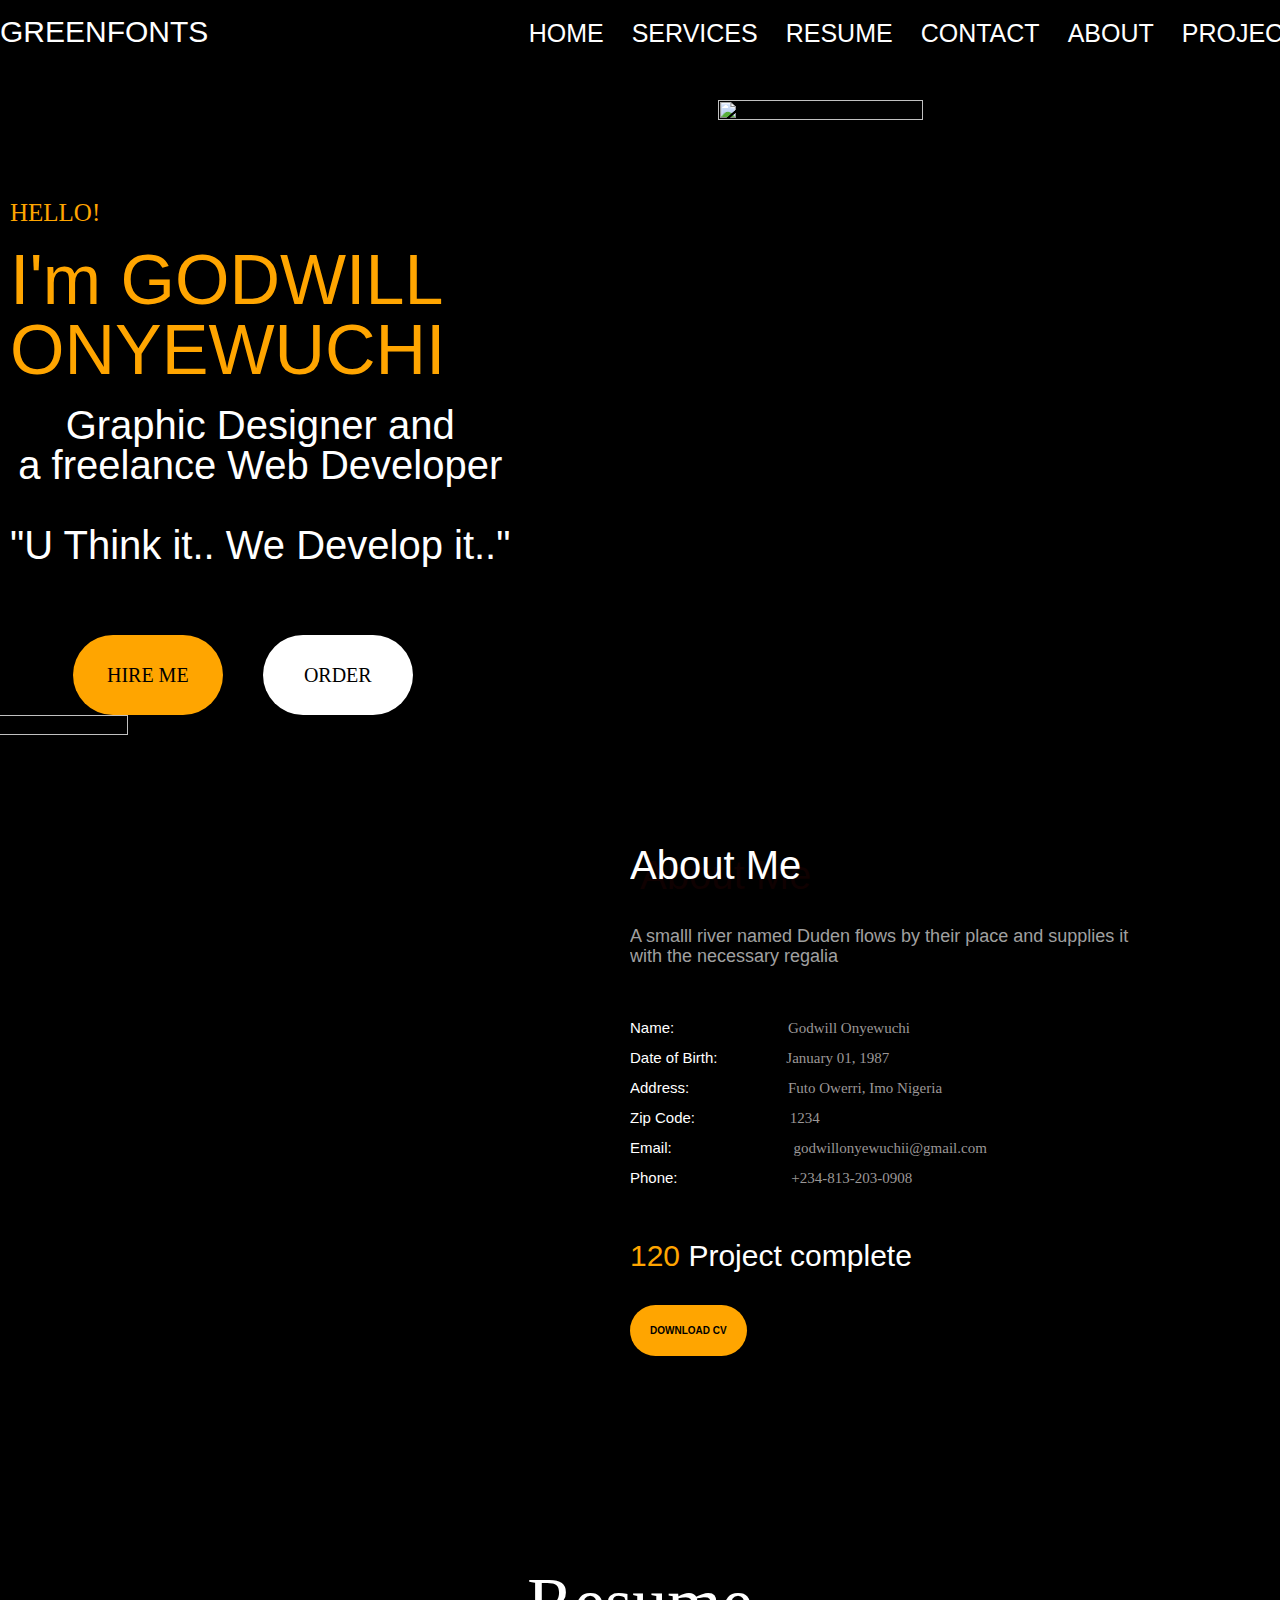
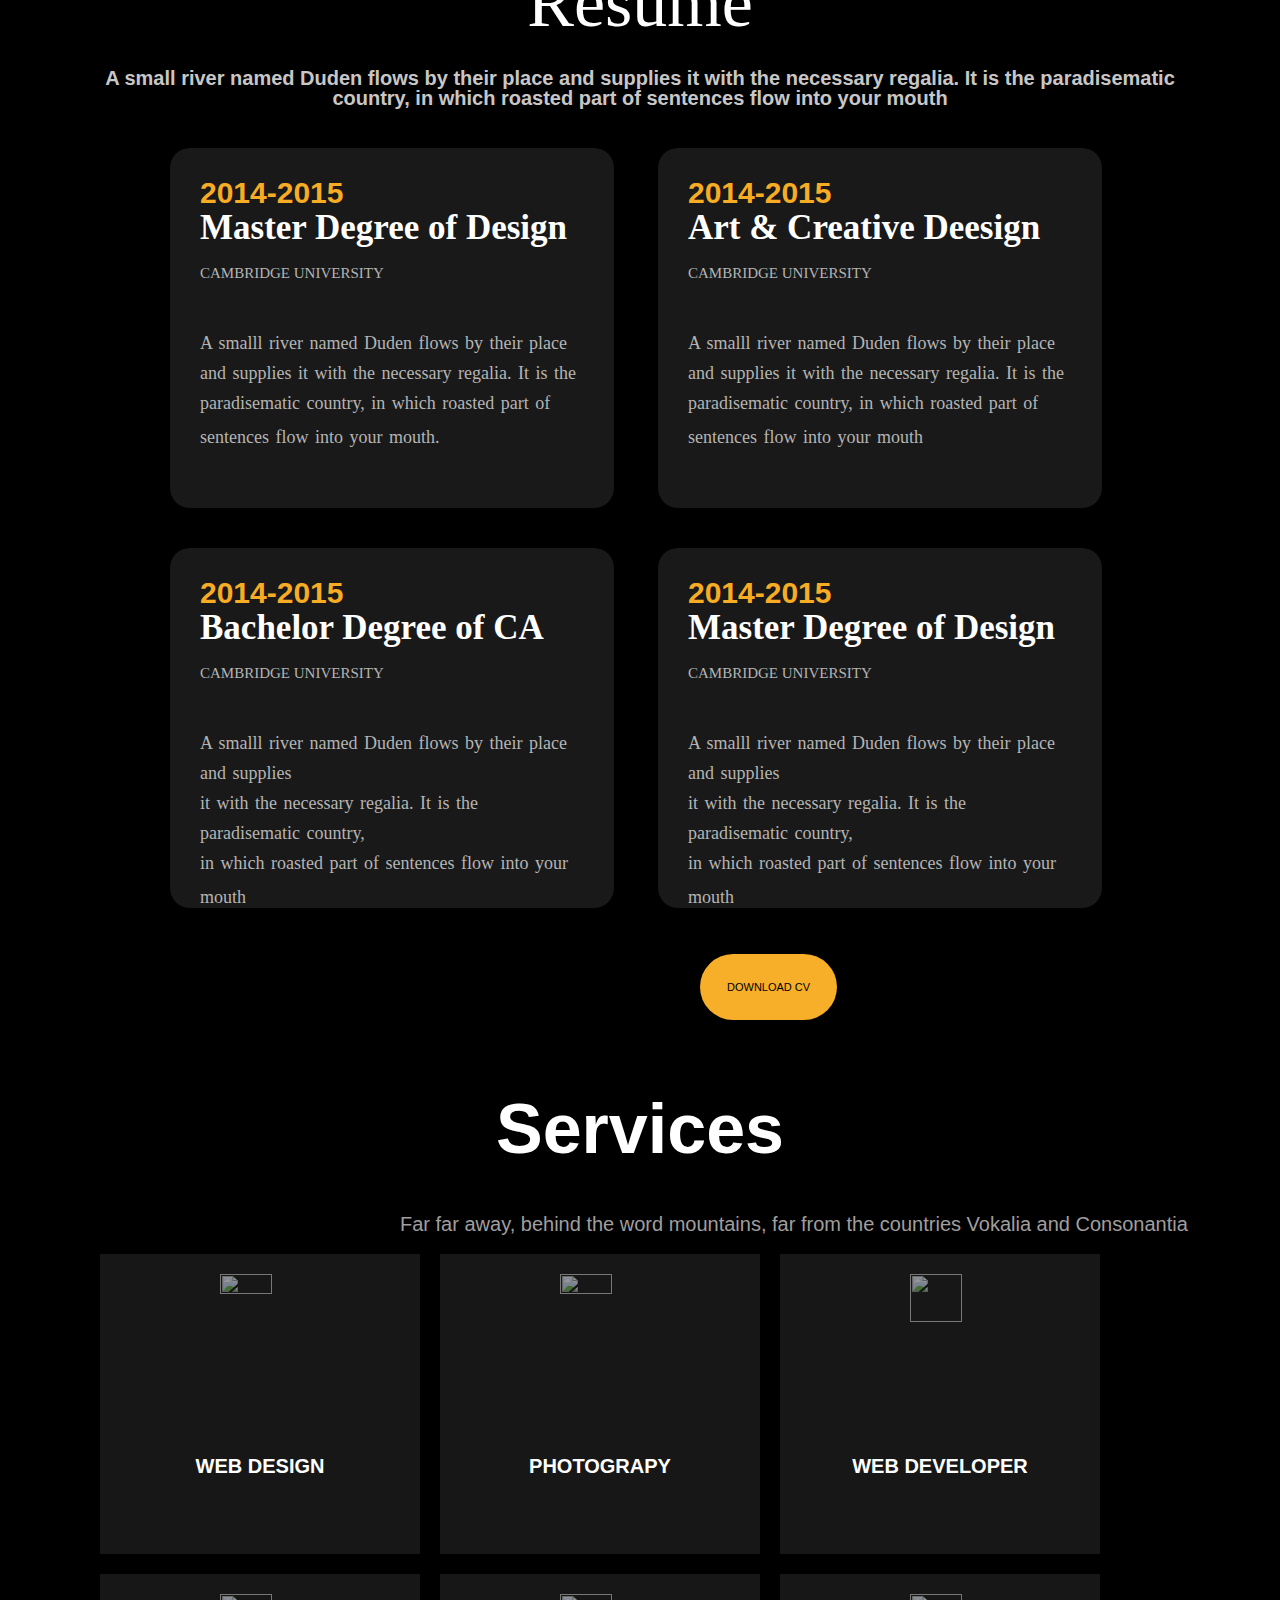
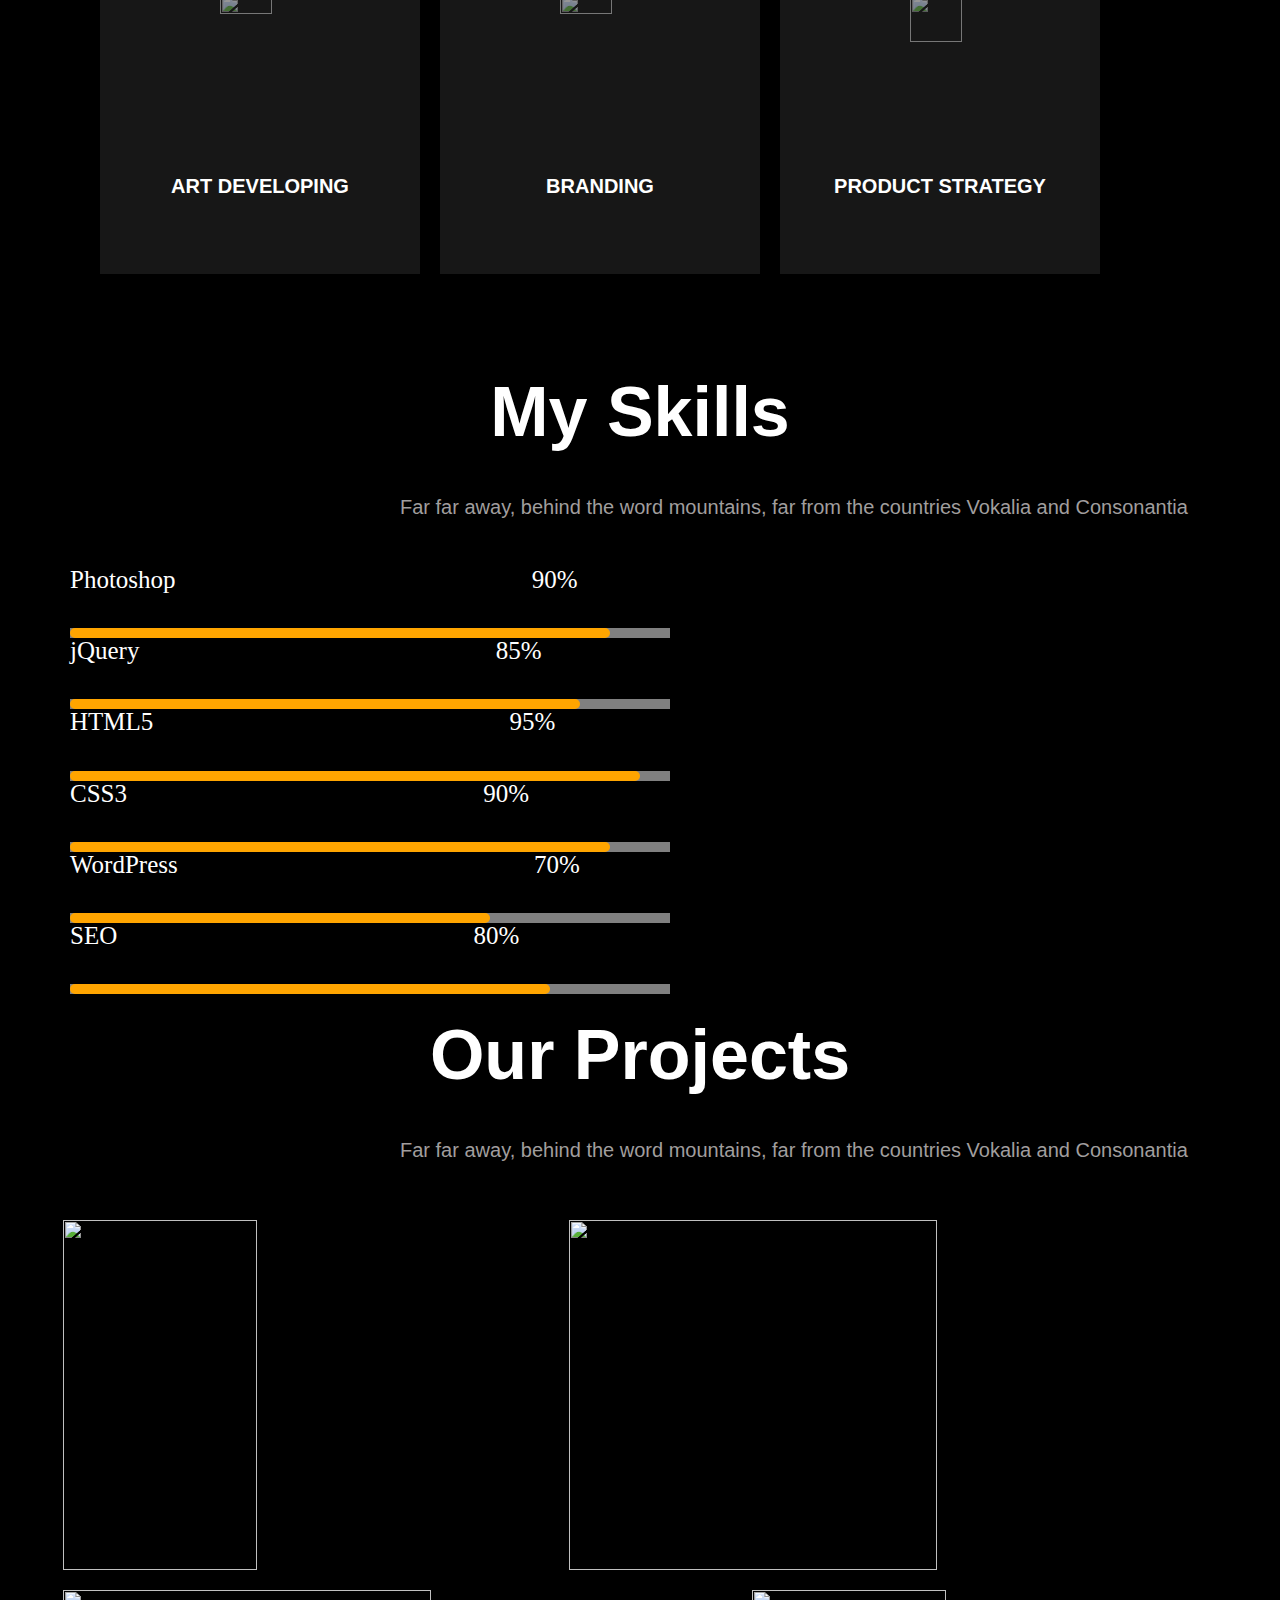
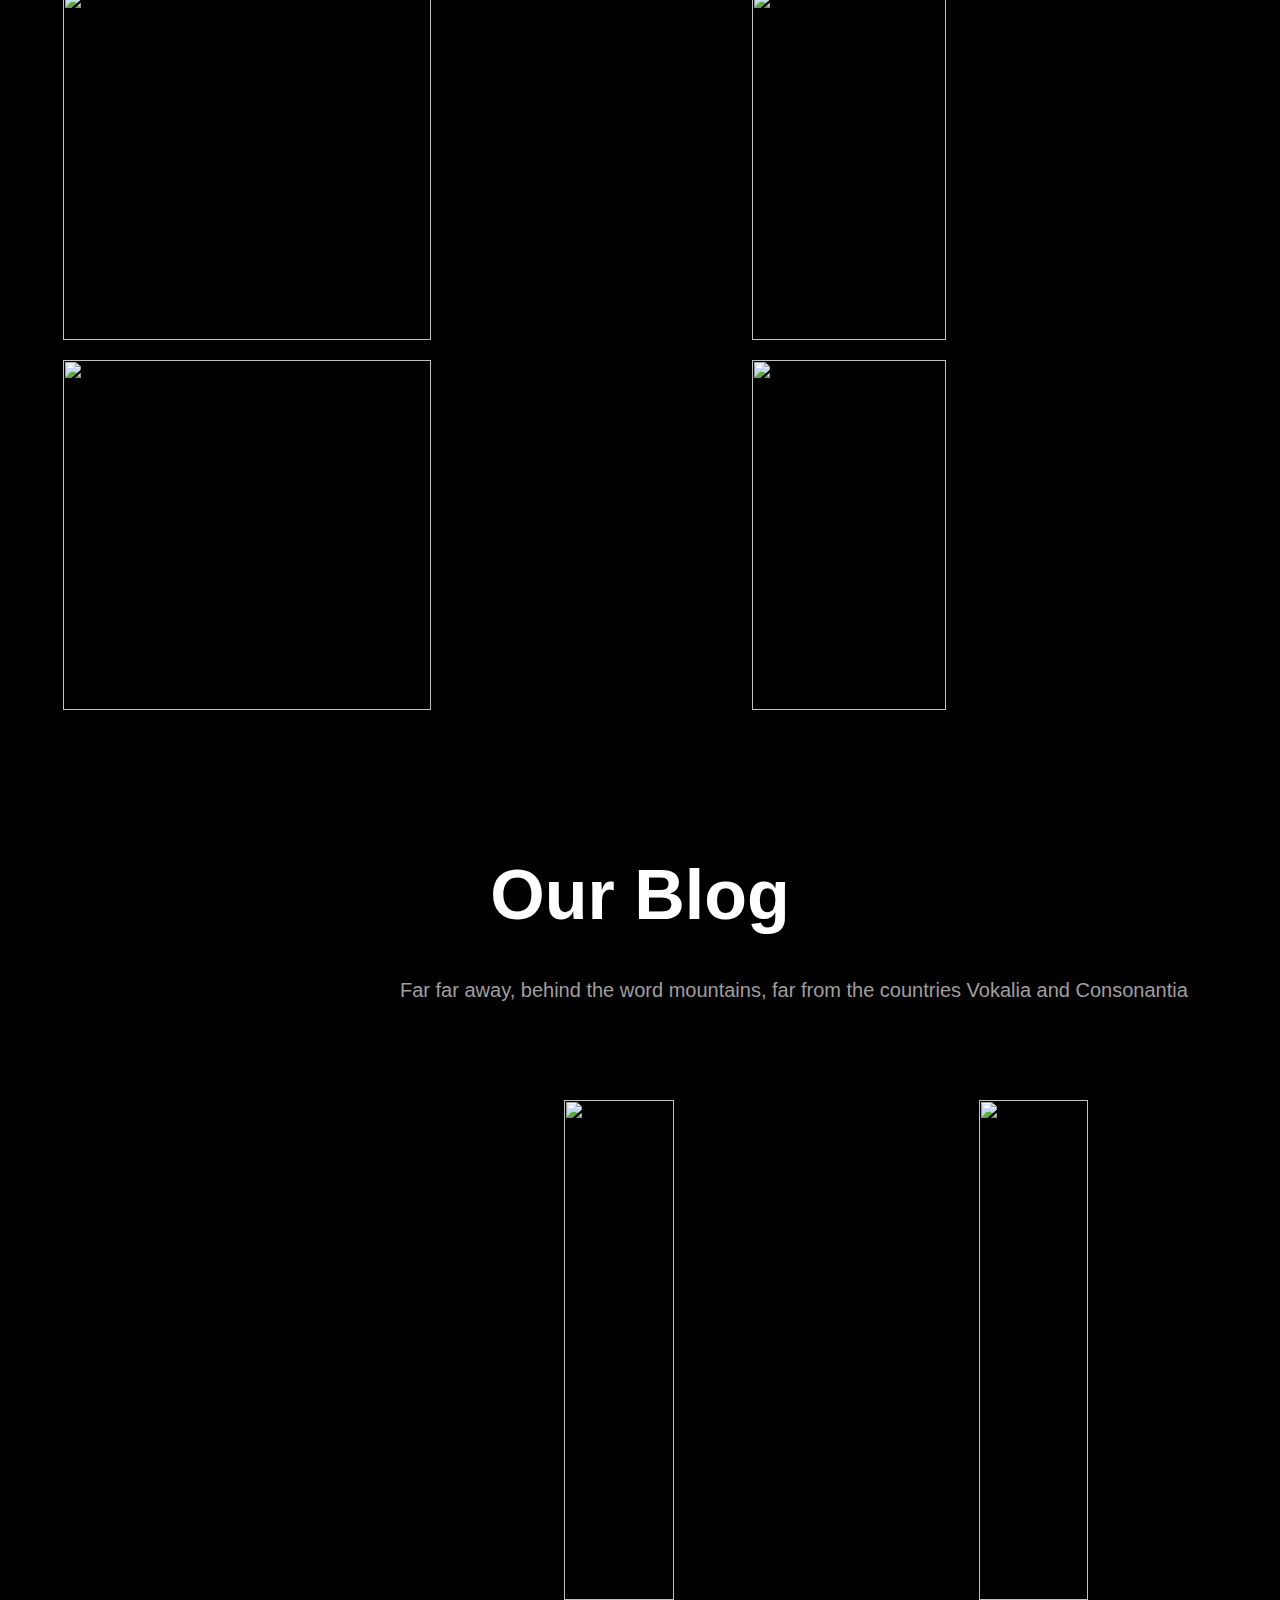
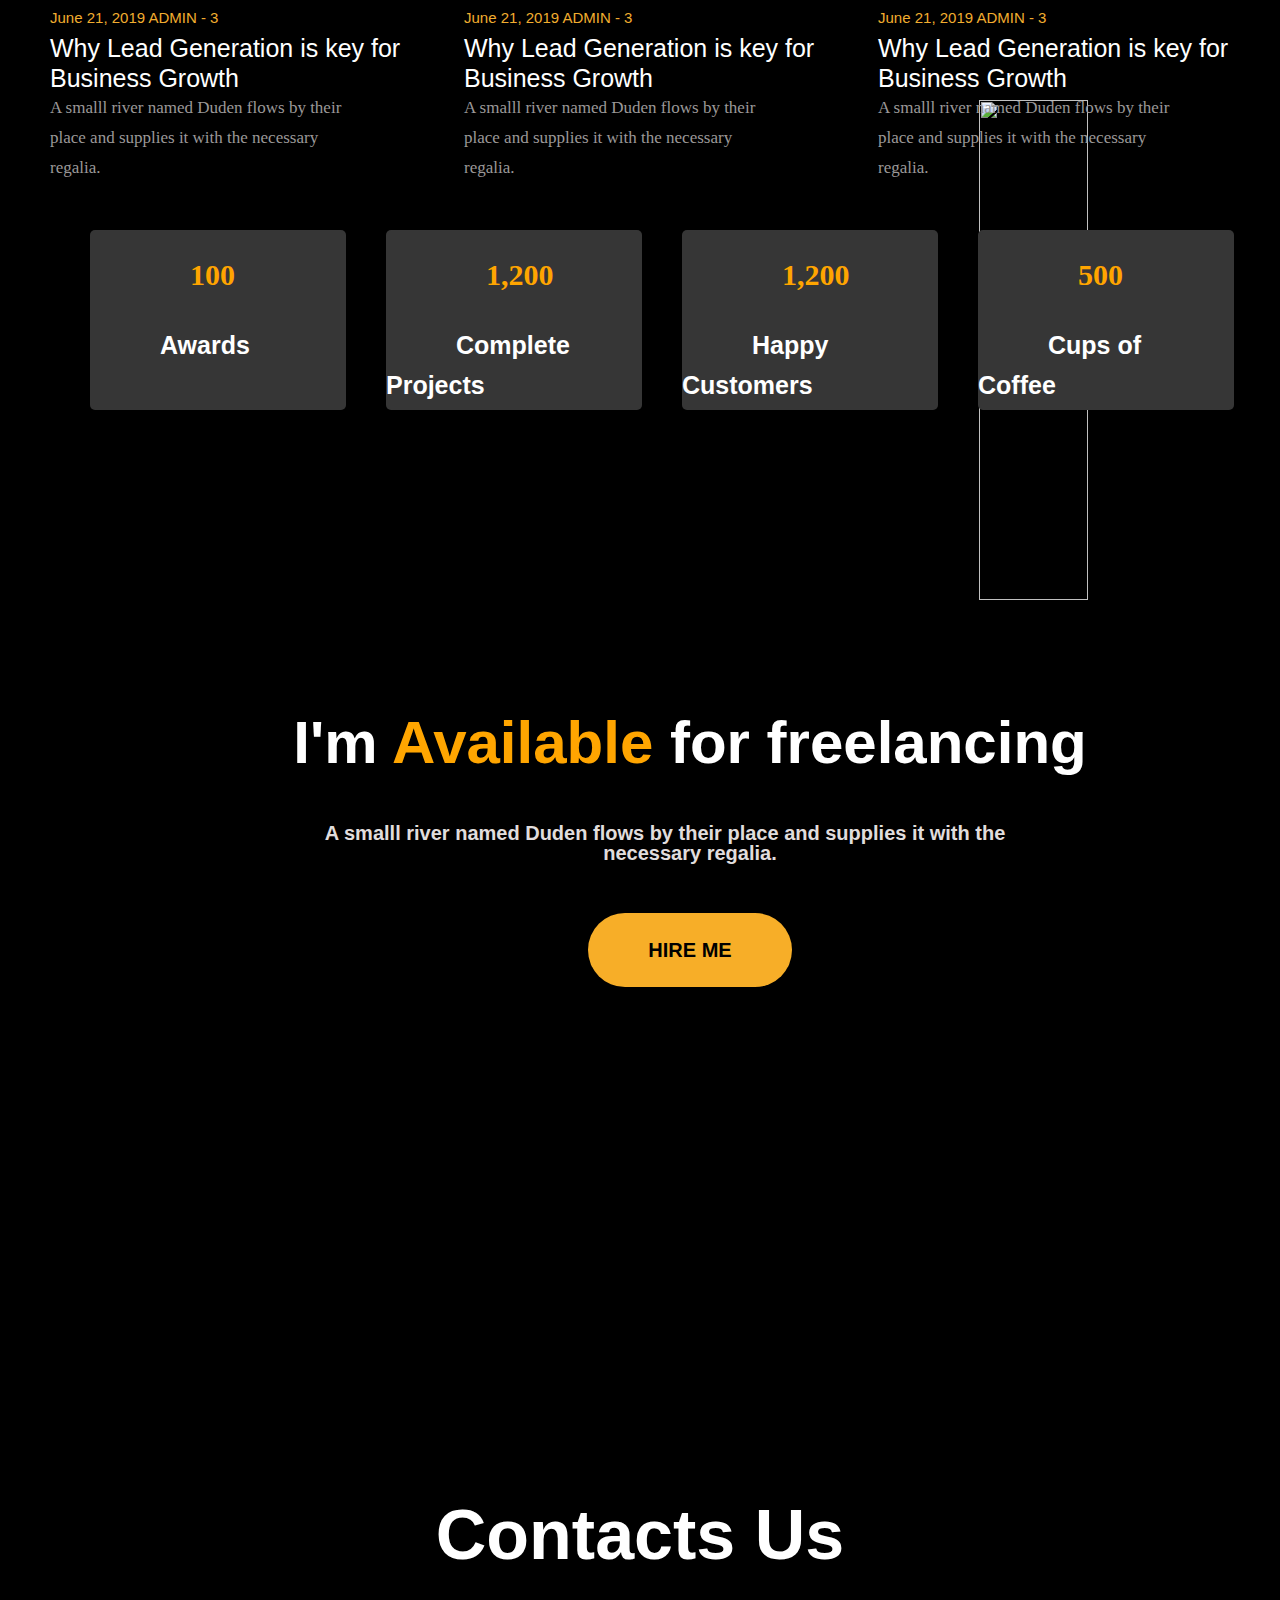
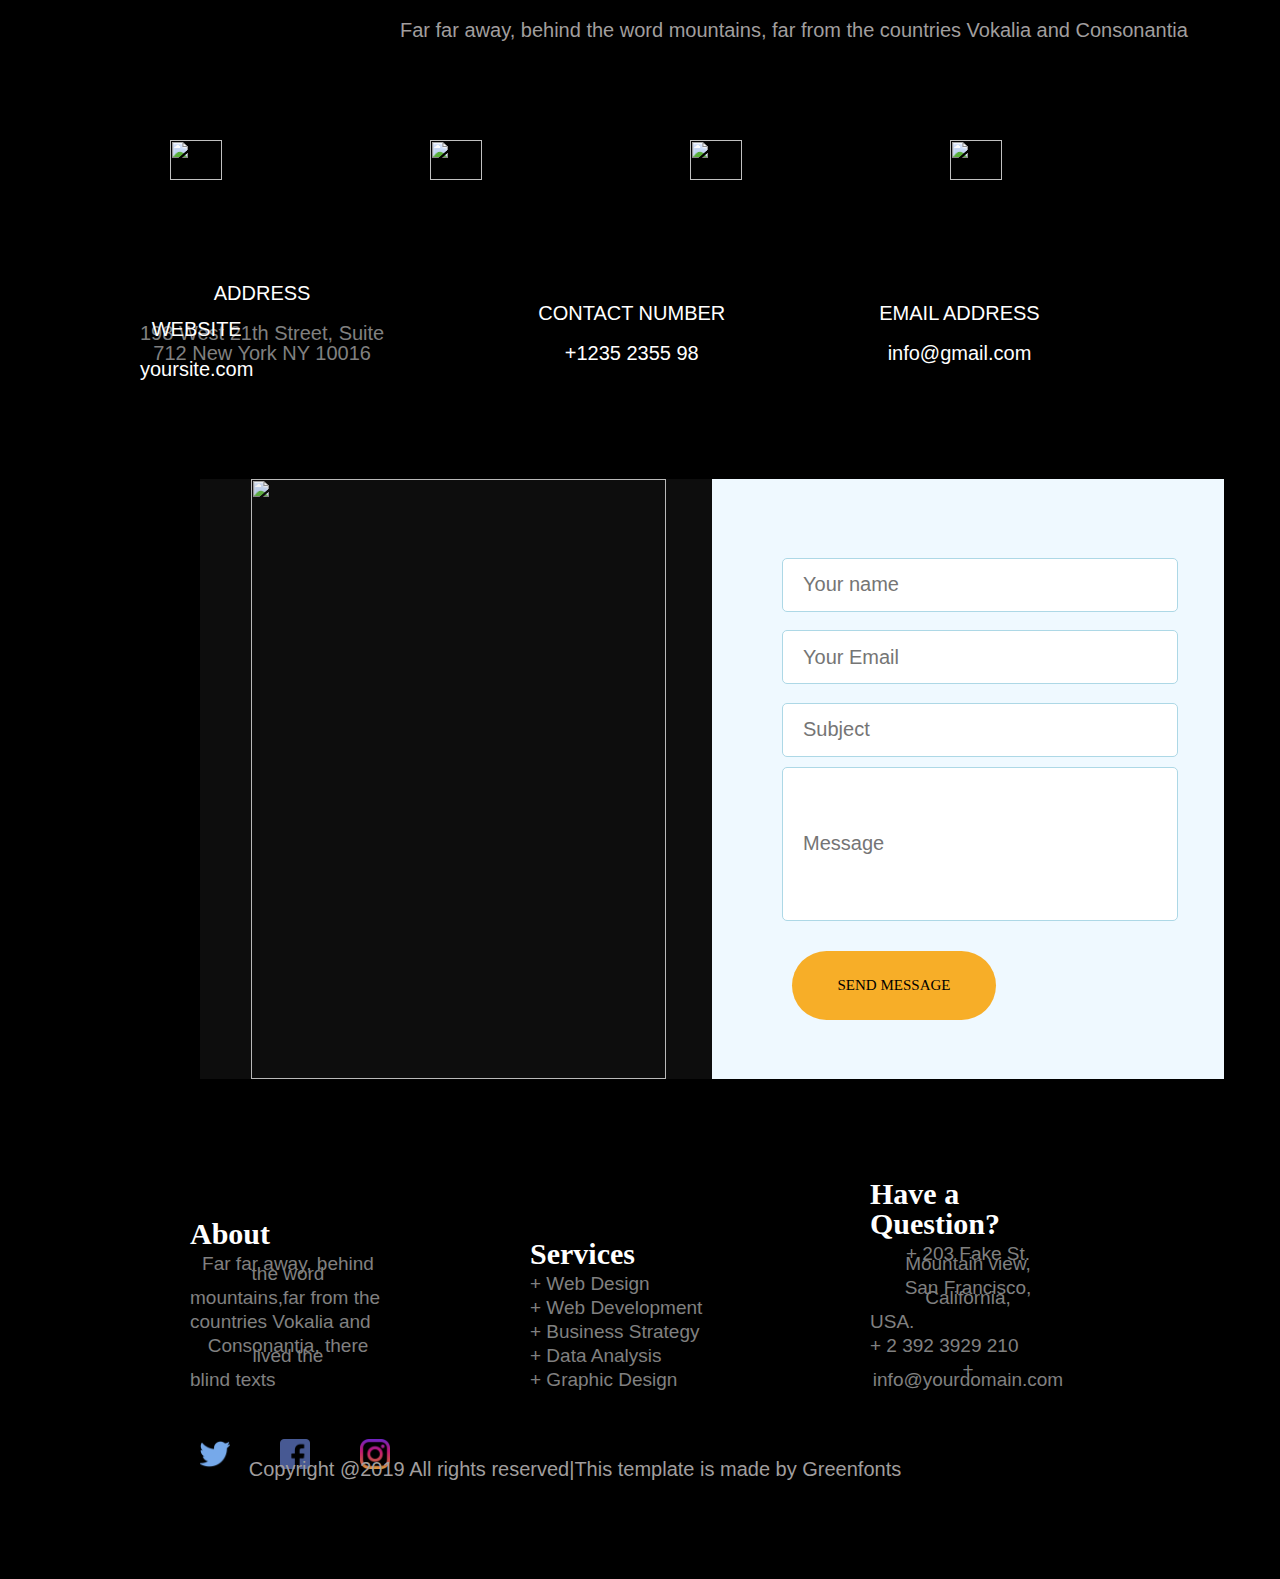
==== commit 64d6aee8: "again" ====
--- a/index.html
+++ b/index.html
@@ -55,6 +55,8 @@
             <p></p>
             <img src="http://pluspng.com/img-png/png-men-men-png-495.png">
         </div>
+
+        
         <div class="about">
             <h2 id="abouthead"><b>About Me</b> </h2><br><br>
             <p></p>
@@ -63,12 +65,12 @@
             <br><br><br>
             <br>
             <div class="con">
-                <p> <b style="padding-right: 140px;">Name:</b> Godwill Onyewuchi <br></p>
-                <p><b style="padding-right: 95px;">Date of Birth:</b> January 01, 1987 <br></p>
-                <p><b style="padding-right: 125px;">Address:</b> Futo Owerri, Imo Nigeria <br></p>
-                <p><b style="padding-right: 121px;">Zip Code:</b> 1234 <br></p>
-                <p><b style="padding-right: 148px;">Email:</b> godwillonyewuchii@gmail.com<br> </p>
-                <p><b style="padding-right: 140px;">Phone:</b> +234-813-203-0908 <br></p>
+                <p> <b style="padding-right: 110px;">Name:</b> Godwill Onyewuchi <br></p>
+                <p><b style="padding-right: 65px;">Date of Birth:</b> January 01, 1987 <br></p>
+                <p><b style="padding-right: 95px;">Address:</b> Futo Owerri, Imo Nigeria <br></p>
+                <p><b style="padding-right: 91px;">Zip Code:</b> 1234 <br></p>
+                <p><b style="padding-right: 118px;">Email:</b> godwillonyewuchii@gmail.com<br> </p>
+                <p><b style="padding-right: 110px;">Phone:</b> +234-813-203-0908 <br></p>
             </div>
             <br><br><br>
             <P style="color: white; font-size: 30px;"><b style="color: orange;">120</b> Project complete</P>
--- a/stylesheet.css
+++ b/stylesheet.css
@@ -653,7 +653,7 @@
 }
 .contain{
     width: 100%;
-    margin: 0 0 0 50px;
+    margin: 0 0 0 20px;
     display: inline-block;    
 
 }
@@ -661,8 +661,8 @@
     display: none;
 }
 .button{
-    width: 100px;
-    margin: 400px auto 0;
+    width: 90px;
+    margin: 400px 0px 0;
 }
 }
 
@@ -805,7 +805,7 @@
 .container2 .about{
     margin: 0px -15px;
     width: 100%;
-    height: 550px;
+    height: 600px;
 }
 
 #abouthead {
@@ -956,7 +956,7 @@
     height: 300px;
     background-color: rgb(25, 25, 25);
     border-radius: 20px;
-    margin:20px 20px;
+    margin:20px 10px;
     padding: 30px;
     display: inline-block;  
     line-height: 30px;
@@ -965,7 +965,7 @@
 .maincontent div h5{
     color: wheat;
     margin-top:-10px;
-    font-size: 17px;
+    font-size: 15px;
     word-spacing: normal;    
 }
 .maincontent .content3{
@@ -975,7 +975,7 @@
     display: none;
 }
 .button3 p{
-    margin: 0 130px;
+    margin: 0 60px;
 }
 }
 
@@ -1227,12 +1227,12 @@
 .skills_content div h4{
     color: white;
     width: 100%;
-    word-spacing: 200px;
+    word-spacing: 150px;
     margin-bottom: -25px;
     padding-top: 20px;
 }
 progress{
-    width: 400px;   
+    width: 300px;   
 }
 progress::-webkit-progress-value{
     border-radius: 20px;
@@ -1587,43 +1587,7 @@
     display: none;
 }
 .contentb_2{
-    width: 100%;
-    height: 100px;
-    background-image: none;
-    margin-top: 300px;
-    margin-left: 20px;    
-}
-.first_b2{
-    display: inline-block;
-    width: 100%;
-    margin: 0 auto;
-}
-.first_b2 div{
-    width: 100%;
-    height: 100px;
-    padding: 30px 40px 0;
-    margin-right: -150px;
-    margin-bottom: 90px;
-}
-.first_b2 .blocks_b2 p{
-    font-size: 20px; 
-    margin-left: 0px;
-}
-.first_b2 .blocks_b2 h4{
-     margin-left: 10px;
-}
-.second_b2 {
-    display: none;
-
-}
-.second_b2 h3{
-    display: none;
-}
-.second_b2 p{
-  display: none;   
-}
-.button3 h5{
-display: none;
+   display: none  
 }
 }
 
@@ -1918,7 +1882,7 @@
     margin: 0 auto;
 } 
  .contact_icons p{
-    margin-right: -30px;
+    margin-right: 10px;
     margin-left: -10px;
     width: 50%;
     height: 250px;
@@ -1929,23 +1893,23 @@
     float: left;
 }
 .icons_label .contentc1{
-    font-size: 15px;
-    margin-left: 30px;
+    font-size: 13px;
+    margin-left: 0px;
     margin-top: -20px;
 }
 .icons_label .contentc2{
-    font-size: 15px;
-    margin-left: 250px;
+    font-size: 13px;
+    margin-left: 180px;
     margin-top: -500px;
 }
 .icons_label .contentc3{
-    font-size: 15px;
-    margin-left: 60px;
+    font-size: 13px;
+    margin-left: 40px;
     margin-top: 130px;
 }
 .icons_label .contentc4{
-    font-size: 15px;
-    margin-left: 20px;
+    font-size: 13px;
+    margin-left: 40px;
     margin-top: 130px;
 }
 .form{
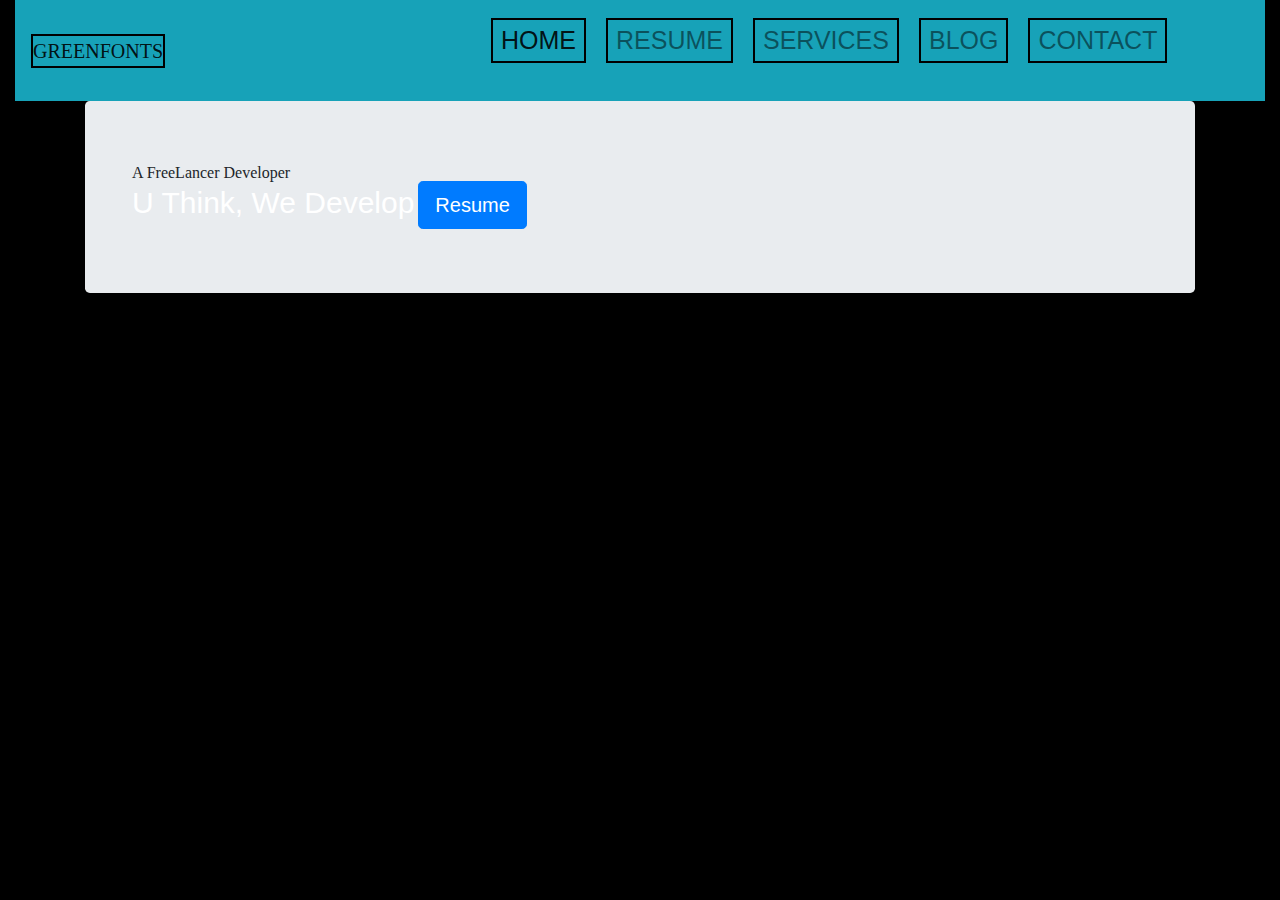
==== commit d599d21b: "new one" ====
--- a/index.html
+++ b/index.html
@@ -6,393 +6,70 @@
     <meta name="viewport" content="width=device-width, initial-scale=1.0">
     <meta http-equiv="X-UA-Compatible" content="ie=edge">
     <title>GREENFONTS - MEDIA</title>
+    <!--Lastest compiled and minified css-->
+    <link rel="stylesheet" href="https://maxcdn.bootstrapcdn.com/bootstrap/4.4.1/css/bootstrap.min.css">
+
+    <!--jQuery Library-->
+    <script src="https://ajax.googleapis.com/ajax/libs/jquery/3.4.1/jquery.min.js"></script>
+
+    <!--Popper JS-->
+    <script src="https://cdnjs.cloudflare.com/ajax/libs/popper.js/1.16.0/umd/popper.min.js"></script>
+
+    <!--Lastest complied javascript-->
+    <script src="https://maxcdn.bootstrapcdn.com/bootstrap/4.4.1/js/bootstrap.min.js"></script>
+    <script src="index.js">git</script>
     <link rel="stylesheet" href="./stylesheet.css">
 </head>
 
 <body>
-    <nav id="navbar">
+    <div class="container-fluid ">
+        <div class=" bg-info">
+            <nav class="navbar navbar-expand-lg  navbar-light" id="nav">
+                <a class="navbar-brand pull-right" href="#" id="name">GREENFONTS</a>
+                <button class="navbar-toggler" type="button" data-toggle="collapse"
+                    data-target="#navbarSupportedContent" aria-controls="navbarSupportedContent" aria-expanded="false"
+                    aria-label="Toggle navigation">
+                    <span class="navbar-toggler-icon"></span>
+                </button>
 
-        <div id="container">
-
-            <p>
-                GREENFONTS
-            </p>
-
-            <ul>
-                <li><a href="https://www.waptrick.com" class="home">HOME</a></li>
-                <li> <a href="https://www.google .com" target="_blank" class="headerlink">SERVICES</a></li>
-                <li> <a href="https://www.google .com" target="_blank" class="headerlink">RESUME</a></li>
-                <li> <a href="https://www.google .com" target="_blank" class="headerlink">CONTACT</a></li>
-                <li> <a href="https://www.google .com" target="_blank" class="notheader">ABOUT</a></li>
-                <li> <a href="https://www.google .com" target="_blank" class="notheader">PROJECTS</a></li>
-                <li> <a href="https://www.google .com" target="_blank" class="notheader">OFFICES</a></li>
-
-            </ul>
-        </div>
-    </nav>
-
-    <section class="banner">
-        <div class="name">
-            <h4> HELLO!</h4>
-            <h2>I'm
-                <b>GODWILL <br>ONYEWUCHI</b></h2>
-            <p>
-                Graphic Designer and<br>
-                a freelance Web Developer<br><br>
-                "U Think it.. We Develop it.."</p>
-            <p></p>
-            <div class="contain">
-                <a class="button" href="https://www.goggle.com" target="-blank"
-                    style="background-color: orange;"><b>HIRE ME<br></b>
-                </a>
-                <a class="button" href="https://www.goggle.com" target="_blank"><b>ORDER</b></a>
-            </div>
-        </div>
-        <img src="http://pluspng.com/img-png/png-men-men-png-495.png">
-    </section>
-    <div class="container2">
-        <div class="img2">
-            <p></p>
-            <img src="http://pluspng.com/img-png/png-men-men-png-495.png">
+                <div class="collapse navbar-collapse" id="navbarSupportedContent">
+                    <ul class="navbar-nav  mr-auto " id="nav-list">
+                        <li class="nav-item active">
+                            <a class="nav-link" href="./index.html">HOME</a>
+                        </li>
+                        <li class="nav-item ">
+                            <a class="nav-link" href="./resume.html">RESUME</a>
+                        </li>
+                        <li class="nav-item ">
+                            <a class="nav-link" href="./services.html">SERVICES</a>
+                        </li>
+                        <li class="nav-item ">
+                            <a class="nav-link" href="./blog.html">BLOG</a>
+                        </li>
+                        <li class="nav-item ">
+                            <a class="nav-link" href="./contacts.html">CONTACT</a>
+                        </li>
+                    </ul>
+                </div>
+            </nav>
         </div>
 
-        
-        <div class="about">
-            <h2 id="abouthead"><b>About Me</b> </h2><br><br>
-            <p></p>
-            <p class="quote">A smalll river named Duden flows by their place and supplies it<br> with the necessary
-                regalia</p>
-            <br><br><br>
-            <br>
-            <div class="con">
-                <p> <b style="padding-right: 110px;">Name:</b> Godwill Onyewuchi <br></p>
-                <p><b style="padding-right: 65px;">Date of Birth:</b> January 01, 1987 <br></p>
-                <p><b style="padding-right: 95px;">Address:</b> Futo Owerri, Imo Nigeria <br></p>
-                <p><b style="padding-right: 91px;">Zip Code:</b> 1234 <br></p>
-                <p><b style="padding-right: 118px;">Email:</b> godwillonyewuchii@gmail.com<br> </p>
-                <p><b style="padding-right: 110px;">Phone:</b> +234-813-203-0908 <br></p>
-            </div>
-            <br><br><br>
-            <P style="color: white; font-size: 30px;"><b style="color: orange;">120</b> Project complete</P>
-            <div class="button2">
-                <p><b>DOWNLOAD CV</b></p>
+        <div class="container " id="body">
+            <img src="http://pluspng.com/img-png/png-men-men-png-495.png" alt="error" class="img-rounded">
+            <span>
+               <div class="jumbotron" id="label">
+                    <div class="container-fluid">
+                        <h1>A FreeLancer Developer</h1>
+                        <p>U Think, We Develop</p>
+                        <p><a href="./resume.html" class="btn btn-primary btn-lg" role="button"> Resume</a> </p>
+                    </div>
 
-            </div>
+                </div> 
+            </span>
+
         </div>
 
-    </div>
 
-    <div class="Resume">
-
-        <h1>Resume</h1>
-        <h2>A small river named Duden flows by their place and
-            supplies it with the necessary regalia.
-            It is the paradisematic <br>country, in which roasted part of sentences flow into your mouth </h2>
-
-        <div class="maincontent">
-            <div class="content1">
-                <p>2014-2015</p>
-                <h3>Master Degree of Design</h3>
-                <h4>CAMBRIDGE UNIVERSITY</p>
-                    <h5>A smalll river named Duden flows by their place and
-                        supplies it with the necessary regalia.
-                        It is the paradisematic country, in which roasted part of sentences flow into your mouth.</p>
-            </div>
-            <div class="content2">
-                <p>2014-2015</p>
-                <h3>Art & Creative Deesign</h3>
-                <h4>CAMBRIDGE UNIVERSITY</p>
-                    <h5>A smalll river named Duden flows by their place and
-                        supplies it with the necessary regalia.
-                        It is the paradisematic country, in which roasted part of sentences flow into your mouth</p>
-            </div>
-            <div class="content3">
-                <p>2014-2015</p>
-                <h3>Bachelor Degree of CA</h3>
-                <h4>CAMBRIDGE UNIVERSITY</p>
-                    <h5>A smalll river named Duden flows by their place and
-                        supplies<br> it with the necessary regalia.
-                        It is the paradisematic country, <br>in which roasted part of sentences flow into your mouth</p>
-            </div>
-            <div class="content4">
-                <p>2014-2015</p>
-                <h3>Master Degree of Design</h3>
-                <h4>CAMBRIDGE UNIVERSITY</p>
-                    <h5>A smalll river named Duden flows by their place and
-                        supplies<br> it with the necessary regalia.
-                        It is the paradisematic country, <br>in which roasted part of sentences flow into your mouth</p>
-            </div>
-        </div>
-        <div class="button3">
-            <p><b>DOWNLOAD CV</b></p>
-
-        </div>
-    </div>
-
-    <div class="Services">
-
-        <h1>Services</h1>
-        <p>Far far away, behind the word mountains,
-            far from the countries Vokalia and Consonantia</p>
-
-        <div class="mainService">
-            <div class="ConSer">
-                <div class="icons">
-                    <p><img src="/ICONS/logo 1.png"></p>
-                </div>
-
-                <br><br>
-                <h5>WEB DESIGN</h5>
-
-                <p class="service_p"></p>
-            </div>
-            <div class="ConSer">
-                <div class="icons2">
-                    <p><img src="/ICONS/logo 2.png"></p>
-                </div>
-                <br><br>
-                <h5>PHOTOGRAPY</h5>
-                <p class="service_p"></p>
-            </div>
-            <div class="ConSer">
-                <div class="icons3">
-                    <p><img src="/ICONS/logo3.png"></p>
-                </div>
-                <br><br>
-                <h5>WEB DEVELOPER</h5>
-                <p class="service_p"></p>
-            </div>
-            <div class="ConSer">
-                <div class="icons">
-                    <p><img src="/ICONS/logo 1.png"></p>
-                </div>
-                <br><br>
-                <h5>ART DEVELOPING</h5>
-                <p class="service_p"></p>
-            </div>
-            <div class="ConSer">
-                <div class="icons2">
-                    <p><img src="/ICONS/logo 2.png"></p>
-                </div>
-                <br><br>
-                <h5>BRANDING</h5>
-                <p class="service_p"></p>
-            </div>
-            <div class="ConSer">
-                <div class="icons3">
-                    <p><img src="/ICONS/logo3.png"></p>
-                </div>
-                <br><br>
-                <h5>PRODUCT STRATEGY</h5>
-                <p class="service_p"></p>
-            </div>
-        </div>
-
-    </div>
-
-
-    <div class="skills">
-
-        <h1>My Skills</h1>
-        <p>Far
-            far away, behind the word mountains,
-            far from the countries Vokalia and Consonantia</p>
-
-        <div class="skills_container">
-            <div class="skills_content">
-                <div>
-                    <h4>Photoshop 90%</h4>
-                    <progress class="bord" min="0" max="100" value="90"></progress>
-                </div>
-                <div>
-                    <h4>jQuery 85%</h4>
-                    <progress class="bord" min="0" max="100" value="85"></progress>
-                </div>
-                <div>
-                    <h4>HTML5 95%</h4>
-                    <progress class="bord" min="0" max="100" value="95"></progress>
-                </div>
-                <div>
-                    <h4>CSS3 90%</h4>
-                    <progress class="bord" min="0" max="100" value="90"></progress>
-                </div>
-                <div>
-                    <h4>WordPress 70%</h4>
-                    <progress class="bord" min="0" max="100" value="70"></progress>
-                </div>
-                <div>
-                    <h4>SEO 80%</h4>
-                    <progress class="bord" min="0" max="100" value="80"></progress>
-                </div>
-            </div>
-        </div>
-    </div>
-
-
-    <div class="projects">
-        <h1>Our Projects</h1>
-        <p>Far far away, behind the word mountains,
-            far from the countries Vokalia and Consonantia</p>
-        <div class="projectcontent">
-            <div class="maincontentp">
-
-                <img class="contentp2" src="/images/com.1.jpg">
-                <img class="contentp1" src="/images/nature.JPG">
-            </div>
-
-            <div class="maincontentp">
-
-                <img class="contentp1" src="/images/com.3.jpg">
-                <img class="contentp2" src="/images/com.2.jpg">
-            </div>
-            <div class="maincontentp">
-
-                <img class="contentp1" src="/images/20191127_102858.jpg"">
-                <img class=" contentp2" src="/images/20191127_103021.jpg">
-            </div>
-
-        </div>
-    </div>
-
-
-    <div class="blog">
-        <h1>Our Blog</h1>
-        <p>Far far away, behind the word mountains,
-            far from the countries Vokalia and Consonantia</p>
-        <div class="blogcontent">
-            <p class="contentb">
-                <img src="/images/com.1.jpg" class="pic1">
-                <img src="/images/20191127_103021.jpg" class="pic2">
-                <img src="/images/20191127_103012.jpg" class="pic3">
-            </p>
-            <div class="contentb1">
-                <h5 class="content_p1"><b><strong>June 21, 2019 ADMIN - 3</strong></b></h5>
-                <h5 class="content_p2"><B>Why Lead Generation is key for <br> Business Growth</B></h5>
-                <h5 class="content_p4">A smalll river named Duden flows by their<br> place and
-                    supplies it with the necessary <br>regalia.</h5>
-            </div>
-            <div class="contentb2">
-                <h5 class="content_p1"><b><strong>June 21, 2019 ADMIN - 3</strong></b></h5>
-                <h5 class="content_p2"><B>Why Lead Generation is key for <br> Business Growth</B></h5>
-                <h5 class="content_p4">A smalll river named Duden flows by their<br> place and
-                    supplies it with the necessary <br>regalia.</h5>
-            </div>
-            <div class="contentb3">
-                <h5 class="content_p1"><b><strong>June 21, 2019 ADMIN - 3</strong></b></h5>
-                <h5 class="content_p2"><B>Why Lead Generation is key for <br> Business Growth</B></h5>
-                <h5 class="content_p4">A smalll river named Duden flows by their<br> place and
-                    supplies it with the necessary <br>regalia.</h5>
-            </div>
-        </div>
-
-        <div class="contentb_2">
-            <!-- <img src="/images/download.jpg"> -->
-            <div class="first_b2">
-                <div class="blocks_b2">
-                    <h4>100</h4><br>
-                    <p>Awards</p>
-                </div>
-                <div class="blocks_b2">
-                    <h4>1,200</h4><br>
-                    <p>Complete Projects</p>
-                </div>
-                <div class="blocks_b2">
-                    <h4>1,200</h4><br>
-                    <p>Happy Customers</p>
-                </div>
-                <div class="blocks_b2">
-                    <h4>500</h4><br>
-                    <p>Cups of Coffee</p>
-                </div>
-            </div>
-            <div class="second_b2">
-                <h3>I'm <b style="color: orange;">Available</b> for freelancing</h3>
-                <p>A smalll river named Duden flows by their place and
-                    supplies it with the <br>necessary regalia.</p>
-                <div class="button3">
-                    <h5><b style="font-size: 20px;">HIRE ME</b></h5>
-
-                </div>
-            </div>
-        </div>
-    </div>
-
-    <div class="contacts">
-        <h1>Contacts Us</h1>
-        <p>Far far away, behind the word mountains, far from the countries Vokalia and Consonantia</p>
-        <div class="contacts_content">
-            <div class="contact_icons">
-                <p><img class="contentc1" src="/images/icon4.png"></p>
-                <p><img class="contentc2" src="/images/icon5.png"></p>
-                <p><img class="contentc3" src="/images/icon6.png"></p>
-                <p><img class="contentc4" src="/images/icon7.png"></p>
-            </div>
-            <div class="icons_label">
-                <p class="contentc1" style="color: grey; ">
-                    <b style="color: white;">ADDRESS</b> <br> <br> 198 West 21th Street, Suite <br> 712 New York NY
-                    10016</p>
-                <p class="contentc2"><b>CONTACT NUMBER</b> <br><br> +1235 2355 98 </p>
-                <p class="contentc3"><b>EMAIL ADDRESS</b> <br><br> info@gmail.com</p>
-                <p class="contentc4"><b>WEBSITE</b> <br><br> yoursite.com</p>
-            </div>
-
-        </div>
-        <div class="form">
-            <div class="form_part1">
-                <img src="http://pluspng.com/img-png/png-men-men-png-495.png">
-            </div>
-            <div class="form_part2">
-                <form>
-                    <input type="text" placeholder="Your name">
-                    <input type="text" placeholder="Your Email">
-                    <input type="text" placeholder="Subject">
-                    <input type="text" placeholder="Message" style="height: 150px;">
-                </form>
-                <div class="button4">
-                    <h5><b style="font-size: 15px;">SEND MESSAGE</b></h5>
-
-                </div>
-            </div>
-        </div>
-        <div class="part_3">
-            <div class="part_content">
-                <div class="aboutc">
-                    <h3>About</h3>
-                    <p>Far far away, behind the word </p>
-                    <p>mountains,far from the</p>
-                    <p>countries Vokalia and</p>
-                    <p>Consonantia, there lived the</p>
-                    <p>blind texts</p>
-                </div>
-
-                <div class="servicec">
-                    <h3>Services</h3>
-                    <p>+ Web Design</p>
-                    <p>+ Web Development</p>
-                    <p>+ Business Strategy</p>
-                    <p>+ Data Analysis</p>
-                    <p>+ Graphic Design</p>
-                </div>
-                <div class="questionc">
-                    <h3>Have a Question?</h3>
-                    <p>+ 203 Fake St. Mountain view,
-                        <p> San Francisco, California,</p>
-                        <p> USA. </p>
-                        <p>+ 2 392 3929 210</p>
-                        <p>+ info@yourdomain.com</p>
-
-                </div>
-            </div>
-            <div class="lasticons">
-                <img src="/ICONS/twitter.png">
-                <img src="/ICONS/facebook.png">
-                <img src="/ICONS/instagram.png">
-            </div>
-        </div>
-
-        <footer>
-            <p>Copyright @2019 All rights reserved|This template is made by Greenfonts</p>
-        </footer>
 
 </body>
 
